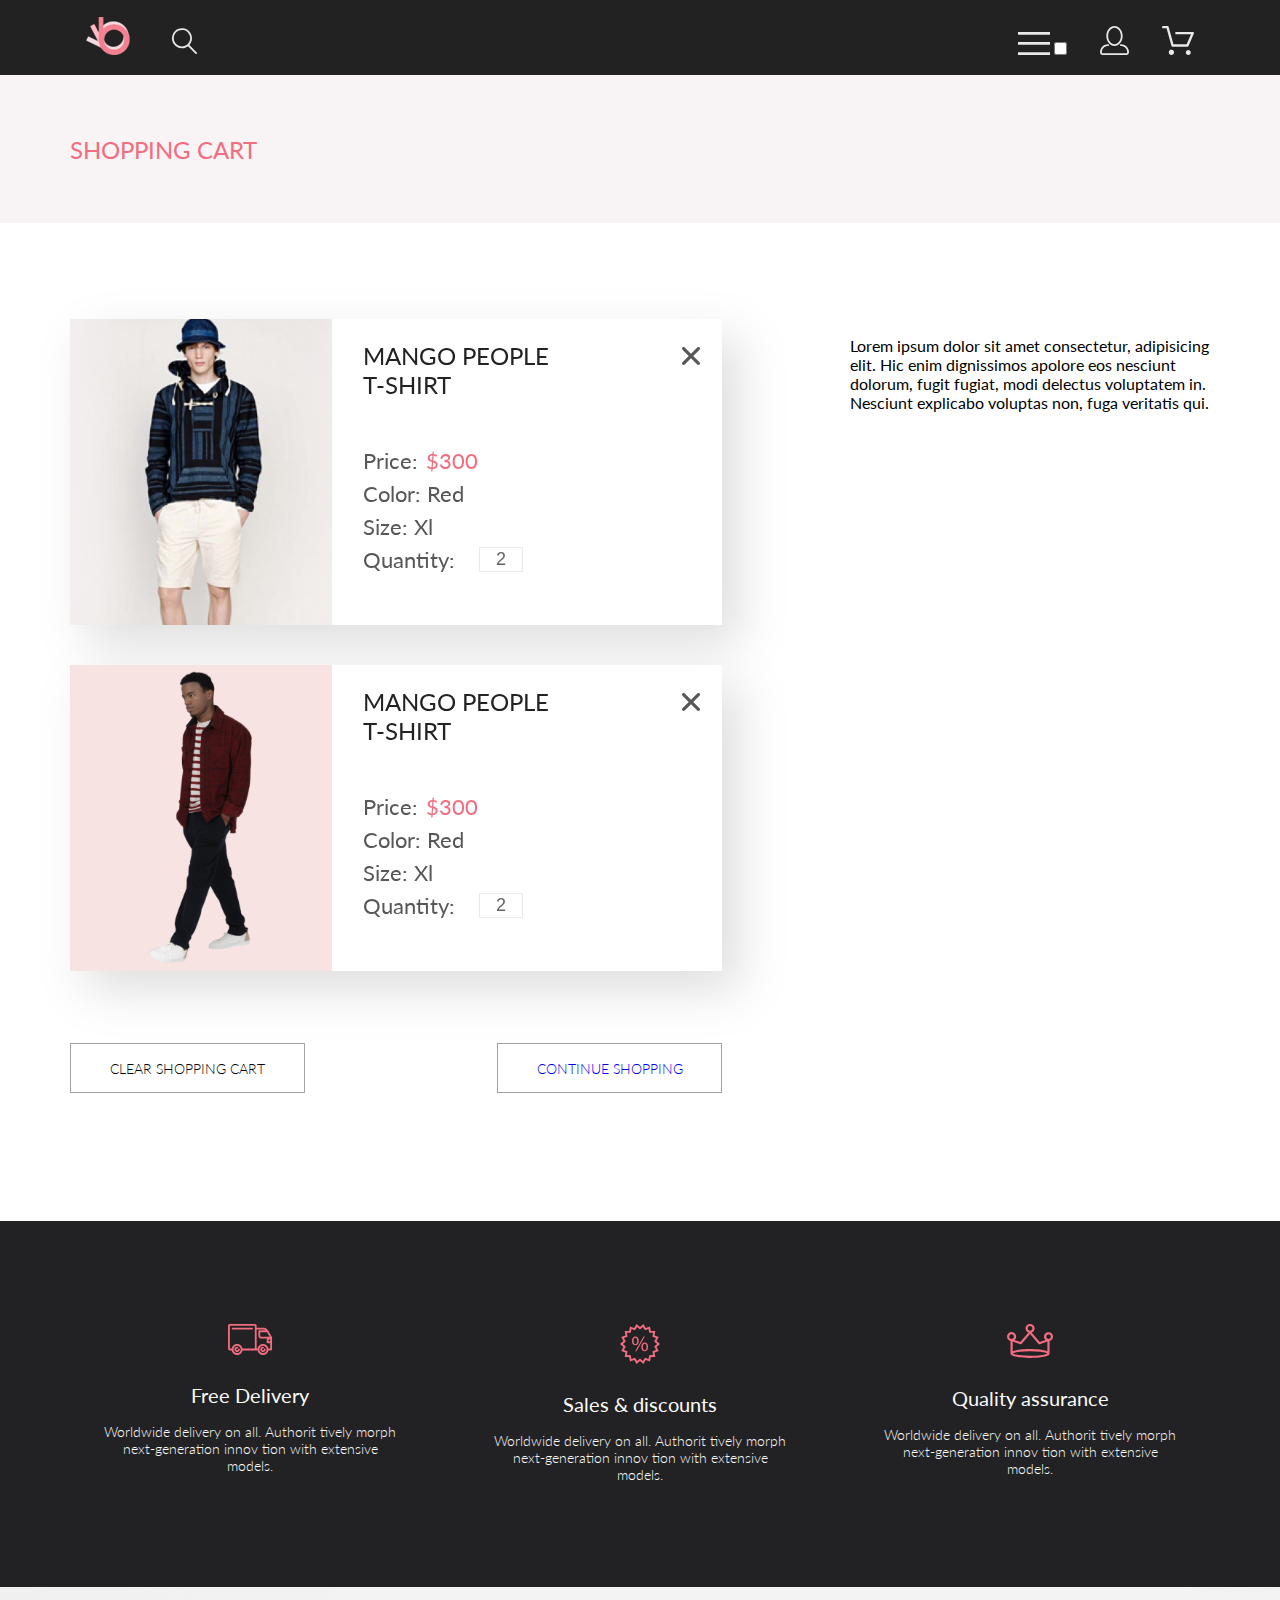
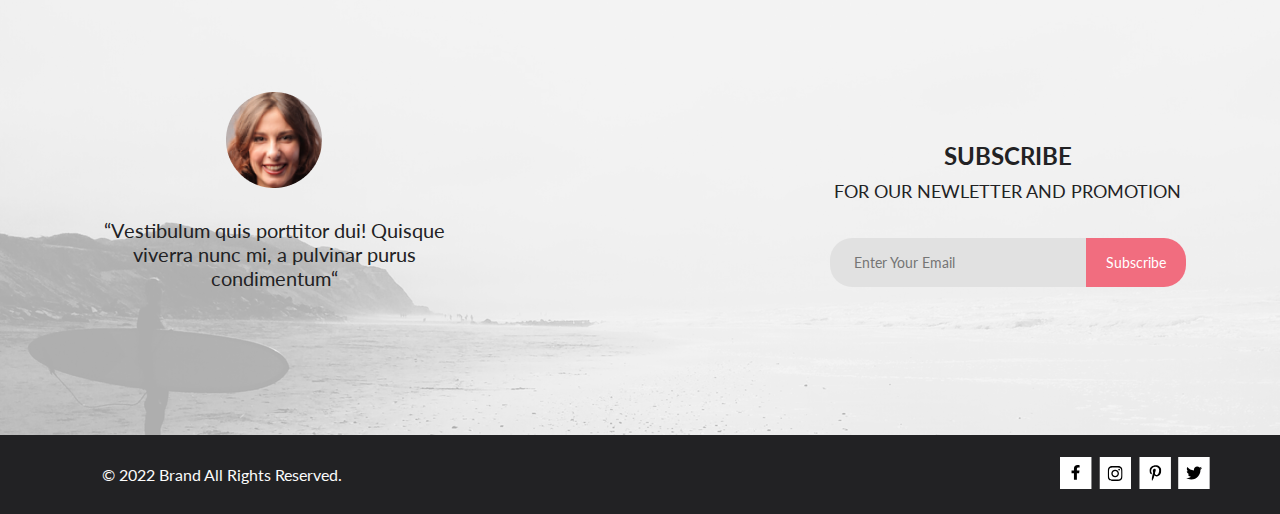
==== cart.html @ b15cd78d "черновик ДЗ №3" ====
<!DOCTYPE html>
<html lang="en">
<head>
    <link rel="preconnect" href="https://fonts.googleapis.com">
    <link rel="preconnect" href="https://fonts.gstatic.com" crossorigin>
    <link href="https://fonts.googleapis.com/css2?family=Lato:wght@300;400;700;900&family=Open+Sans:wght@600;700;800&family=Raleway:wght@300;400;700&display=swap" rel="stylesheet">
    <link rel="preconnect" href="https://fonts.googleapis.com">
    <link rel="preconnect" href="https://fonts.gstatic.com" crossorigin>
    <link href="https://fonts.googleapis.com/css2?family=Roboto&display=swap" rel="stylesheet">
    <meta charset="UTF-8">
    <meta name="viewport" content="width=device-width, initial-scale=1.0">
    <title>hw_3_cart</title>
    <link rel="stylesheet" href="style.css">
</head>
<body>
    <!-- делаем общий блок для всех блоков, что б прикрепить выпадающее меню сайта - бургер-меню -->
    <div class="box-content">
        <header class="heading center">
            <nav class="heading_left">
                <a href="index.html"><img src="img/logo_main.svg" width="44" alt="logo"></a>
                <a href="#"><img src="img/logo_search.svg" width="26" alt="search"></a>
            </nav>
            <nav class="heading_rigth">
                <div class="burger-menu-icon">
                    <label for="burger">
                        <a href="#" class="activ-mobile-menu">
                            <img src="img/logo_nav.svg" width="32" alt="burger-menu">
                        </a>
                    </label>
                    <input class="burger" type="checkbox">
                    
                </div>
                







                <!-- переделали на лекции №2. Можно использовать тег details - как в выпадающих меню размеров, но здесь для примера второй вариант -->
                <!-- <div class="heading_mobile-menu">
                    <a class="activ-mobile-menu" href="#"><img src="img/logo_nav.svg" width="32" alt="menu">
                        <div class="mobile-menu">
                            <h3 class="mobile-menu__tytle">MENU</h3>
                            <div class="mobile-menu__box">
                                <div class="mobile-menu__subtitle">
                                    <a class="mobile-menu__subject" href="#" >MAN
                                        <ul class="mobile-menu__list">
                                            <li><a href="#" class="mobile-menu__link">Accessories</a></li>
                                            <li><a href="#" class="mobile-menu__link">Bags</a></li>
                                            <li><a href="#" class="mobile-menu__link">Denim</a></li>
                                            <li><a href="#" class="mobile-menu__link">T-Shitrs</a></li>   
                                        </ul>
                                    </a>
                                </div>
                                <div class="mobile-menu__subtitle">
                                    <a href="#" class="mobile-menu__subject">WOMEN</a>
                                    <ul class="mobile-menu__list">
                                        <li><a href="#" class="mobile-menu__link">Accessories</a></li>
                                        <li><a href="#" class="mobile-menu__link">Jackets & Coats</a></li>
                                        <li><a href="#" class="mobile-menu__link">Polos</a></li>
                                        <li><a href="#" class="mobile-menu__link">T-Shitrs</a></li>   
                                        <li><a href="#" class="mobile-menu__link">Shitrs</a></li>   
                                    </ul>
                                </div>
                                <div class="mobile-menu__subtitle">
                                    <a href="#" class="mobile-menu__subject">KIDS</a>
                                    <ul class="mobile-menu__list">
                                        <li><a href="#" class="mobile-menu__link">Accessories</a></li>
                                        <li><a href="#" class="mobile-menu__link">Jackets & Coats</a></li>
                                        <li><a href="#" class="mobile-menu__link">Polos</a></li>
                                        <li><a href="#" class="mobile-menu__link">T-Shitrs</a></li>   
                                        <li><a href="#" class="mobile-menu__link">Shitrs</a></li>   
                                        <li><a href="#" class="mobile-menu__link">Bags</a></li>   
                                    </ul>
                                </div>
                            </div>  
                        </div>
                    </a>
                </div> -->
                
                <a class="no-mobile" href="#"><img src="img/logo_account.svg" width="29" height="29"></a>
                <a class="no-mobile" href="#"><img src="img/logo_basket.svg" width="32" height="29"></a>
            </nav>
        </header>
        <section class="top-cart center">
            <div class="top-cart__title">SHOPPING CART</div>
        </section>
    
        <section class="content-cart center">
            <div class="content-cart__products">
                <div class="cart-prods">
                        <div class="cart-product">
                            <img class="cart-product__img" src="img/prod_3.png" alt="prod_photo">
                            <div class="cart-product__info">
                                <a href="#" class="cart-product__header">MANGO   PEOPLE   <br>T-SHIRT</a>
                                <div class="cart-product__items">
                                    <div class="cart-product__flex">
                                        <p class="cart-product__text">Price:</p>
                                        <span class="cart-product__text cart-product__text_price">$300</span>
                                    </div>
                                    <p class="cart-product__text">Color: Red</p>
                                    <p class="cart-product__text">Size: Xl</p>
                                    <div class="cart-product__flex-num">
                                        <p class="cart-product__text">Quantity:</p>
                                        <input class="cart-product__number" type="number" value="2" min="1">
                                    </div>
                                    </div>
                                    
                                <div class="cart-product__close"><svg width="18" height="18" viewBox="0 0 18 18" fill="none" xmlns="http://www.w3.org/2000/svg">
                                    <path d="M11.2453 9L17.5302 2.71516C17.8285 2.41741 17.9962 2.01336 17.9966 1.59191C17.997 1.17045 17.8299 0.76611 17.5322 0.467832C17.2344 0.169555 16.8304 0.00177586 16.4089 0.00140366C15.9875 0.00103146 15.5831 0.168097 15.2848 0.465848L9 6.75069L2.71516 0.465848C2.41688 0.167571 2.01233 0 1.5905 0C1.16868 0 0.764125 0.167571 0.465848 0.465848C0.167571 0.764125 0 1.16868 0 1.5905C0 2.01233 0.167571 2.41688 0.465848 2.71516L6.75069 9L0.465848 15.2848C0.167571 15.5831 0 15.9877 0 16.4095C0 16.8313 0.167571 17.2359 0.465848 17.5342C0.764125 17.8324 1.16868 18 1.5905 18C2.01233 18 2.41688 17.8324 2.71516 17.5342L9 11.2493L15.2848 17.5342C15.5831 17.8324 15.9877 18 16.4095 18C16.8313 18 17.2359 17.8324 17.5342 17.5342C17.8324 17.2359 18 16.8313 18 16.4095C18 15.9877 17.8324 15.5831 17.5342 15.2848L11.2453 9Z" fill="#575757"/>
                                    </svg>
                                    </div>
                            </div>
                        </div>
                        <div class="cart-product">
                            <img class="cart-product__img" src="img/prod_7.png" alt="prod_photo">
                            <div class="cart-product__info">
                                <a href="#" class="cart-product__header">MANGO   PEOPLE   <br>T-SHIRT</a>
                                <div class="cart-product__items">
                                    <div class="cart-product__flex">
                                        <p class="cart-product__text">Price:</p>
                                        <span class="cart-product__text cart-product__text_price">$300</span>
                                    </div>
                                    <p class="cart-product__text">Color: Red</p>
                                    <p class="cart-product__text">Size: Xl</p>
                                    <div class="cart-product__flex-num">
                                        <p class="cart-product__text">Quantity:</p>
                                        <input class="cart-product__number" type="number" value="2" min="1">
                                    </div>
                                    </div>
                                    
                                <div class="cart-product__close"><svg width="18" height="18" viewBox="0 0 18 18" fill="none" xmlns="http://www.w3.org/2000/svg">
                                    <path d="M11.2453 9L17.5302 2.71516C17.8285 2.41741 17.9962 2.01336 17.9966 1.59191C17.997 1.17045 17.8299 0.76611 17.5322 0.467832C17.2344 0.169555 16.8304 0.00177586 16.4089 0.00140366C15.9875 0.00103146 15.5831 0.168097 15.2848 0.465848L9 6.75069L2.71516 0.465848C2.41688 0.167571 2.01233 0 1.5905 0C1.16868 0 0.764125 0.167571 0.465848 0.465848C0.167571 0.764125 0 1.16868 0 1.5905C0 2.01233 0.167571 2.41688 0.465848 2.71516L6.75069 9L0.465848 15.2848C0.167571 15.5831 0 15.9877 0 16.4095C0 16.8313 0.167571 17.2359 0.465848 17.5342C0.764125 17.8324 1.16868 18 1.5905 18C2.01233 18 2.41688 17.8324 2.71516 17.5342L9 11.2493L15.2848 17.5342C15.5831 17.8324 15.9877 18 16.4095 18C16.8313 18 17.2359 17.8324 17.5342 17.5342C17.8324 17.2359 18 16.8313 18 16.4095C18 15.9877 17.8324 15.5831 17.5342 15.2848L11.2453 9Z" fill="#575757"/>
                                    </svg>
                                    </div>
                            </div>
                        </div>
                </div>
                <div class="cart-buttons">
                    <div class="cart-btn cart-btn__shopping"><!-- <button type="reset"></button> -->CLEAR SHOPPING CART</div>
                    <div class="cart-btn"><a href="catalog.html">CONTINUE SHOPPING</a></div>
                    
                </div>
            </div>
            <div class="content-cart__address">
                <p>Lorem ipsum dolor sit amet consectetur, adipisicing elit. Hic enim dignissimos apolore eos nesciunt dolorum, fugit fugiat, modi delectus voluptatem in. Nesciunt explicabo voluptas non, fuga veritatis qui.</p>
            </div>
    
        </section>
        <footer>
            <section class="advantages center">
                <article class="advantages__item">
                    <img width="45" src="img/advant1.svg" alt="image advantages" class="advantages__img">
                    <h3 class="advantages__title">Free Delivery</h3>
                    <p class="advantage__text">Worldwide delivery on all. Authorit tively morph next-generation innov tion with extensive models.</p>
                </article>
                <article class="advantages__item">
                    <img width="40" src="img/advant2.svg" alt="image advantages" class="advantages__img">
                    <h3 class="advantages__title">Sales & discounts</h3>
                    <p class="advantage__text">Worldwide delivery on all. Authorit tively morph next-generation innov tion with extensive models.</p>
                </article>
                <article class="advantages__item">
                    <img width="47" src="img/advant3.svg" alt="image advantages" class="advantages__img">
                    <h3 class="advantages__title">Quality assurance</h3>
                    <p class="advantage__text">Worldwide delivery on all. Authorit tively morph next-generation innov tion with extensive models.</p>
                </article>
            </section>
    
            <div class="subscription_background">
                <section class="subscription center">
                    <figure class="figure">
                        <img width="96" src="img/Intersect.png" alt="photo">
                        <figcaption class="fig_text">“Vestibulum quis porttitor dui! Quisque viverra nunc mi, a pulvinar purus condimentum“</figcaption>
                    </figure>
                    <div class="subscribe">
                        <div class="subscribe__title">
                            <h3 class="subscribe__title__main" >SUBSCRIBE</h3>
                            <h4 class="subscribe__title__subtitle" >FOR OUR NEWLETTER AND PROMOTION</h4>
                        </div>
                        <form class="subscribe__button">
                            <input class="subscribe__email" type="email" placeholder="Enter Your Email">
                            <button class="subscribe__submit" type="submit">Subscribe</button>
                        </form>
                    </div>
                </section>
            </div>
            
    
            <section class="social-network center">
                <div class="copyright">
                    <p class="copyright__text">© 2022  Brand  All Rights Reserved.</p>
                </div>
                <div class="social-network__icons">
                    <a href="#" class="icon">
                        <svg class="icon__img" width="32" height="32" viewBox="0 0 32 32" fill="none" xmlns="http://www.w3.org/2000/svg">
                            <path d="M31.4506 0H0V32H31.4506V0Z" fill="white" class="icon_bg"/>
                            <path d="M19.0884 16.28L19.5069 13.616H16.8902V11.8873C16.8902 11.1585 17.2557 10.4481 18.4277 10.4481H19.6172V8.17997C19.6172 8.17997 18.5377 8 17.5056 8C15.3507 8 13.9422 9.27593 13.9422 11.5857V13.616H11.5469V16.28H13.9422V22.72H16.8902V16.28H19.0884Z" fill="black" class="icon_fig"/>
                            </svg>
                    </a>
                    <a href="#" class="icon">
                        <svg class="icon__img" width="32" height="32" viewBox="0 0 32 32" fill="none" xmlns="http://www.w3.org/2000/svg">
                            <path d="M32.1883 0H0.737671V32H32.1883V0Z" fill="white" class="icon_bg"/>
                            <g clip-path="url(#clip0_190_1608)">
                            <path d="M16.1368 12.6816C14.0216 12.6816 12.3155 14.3849 12.3155 16.4967C12.3155 18.6084 14.0216 20.3117 16.1368 20.3117C18.2519 20.3117 19.958 18.6084 19.958 16.4967C19.958 14.3849 18.2519 12.6816 16.1368 12.6816ZM16.1368 18.9769C14.7699 18.9769 13.6525 17.8646 13.6525 16.4967C13.6525 15.1287 14.7666 14.0164 16.1368 14.0164C17.507 14.0164 18.6211 15.1287 18.6211 16.4967C18.6211 17.8646 17.5036 18.9769 16.1368 18.9769ZM21.0056 12.5256C21.0056 13.0203 20.6065 13.4154 20.1143 13.4154C19.6188 13.4154 19.223 13.017 19.223 12.5256C19.223 12.0342 19.6221 11.6357 20.1143 11.6357C20.6065 11.6357 21.0056 12.0342 21.0056 12.5256ZM23.5364 13.4287C23.4799 12.2367 23.2072 11.1808 22.3325 10.3109C21.4612 9.441 20.4036 9.16873 19.2097 9.10897C17.9792 9.03924 14.291 9.03924 13.0605 9.10897C11.8699 9.16541 10.8123 9.43768 9.93768 10.3076C9.06302 11.1775 8.79364 12.2334 8.73378 13.4254C8.66394 14.6539 8.66394 18.3361 8.73378 19.5646C8.79031 20.7566 9.06302 21.8125 9.93768 22.6824C10.8123 23.5523 11.8666 23.8246 13.0605 23.8844C14.291 23.9541 17.9792 23.9541 19.2097 23.8844C20.4036 23.8279 21.4612 23.5556 22.3325 22.6824C23.2039 21.8125 23.4766 20.7566 23.5364 19.5646C23.6063 18.3361 23.6063 14.6572 23.5364 13.4287ZM21.9468 20.8828C21.6874 21.5336 21.1852 22.0349 20.53 22.2972C19.5489 22.6857 17.2209 22.5961 16.1368 22.5961C15.0526 22.5961 12.7213 22.6824 11.7435 22.2972C11.0917 22.0383 10.5895 21.5369 10.3268 20.8828C9.93768 19.9033 10.0275 17.5791 10.0275 16.4967C10.0275 15.4142 9.941 13.0867 10.3268 12.1105C10.5862 11.4597 11.0884 10.9584 11.7435 10.6961C12.7246 10.3076 15.0526 10.3972 16.1368 10.3972C17.2209 10.3972 19.5523 10.3109 20.53 10.6961C21.1818 10.9551 21.684 11.4564 21.9468 12.1105C22.3359 13.09 22.2461 15.4142 22.2461 16.4967C22.2461 17.5791 22.3359 19.9066 21.9468 20.8828Z" fill="black" class="icon_fig"/>
                            </g>
                            <defs>
                            <clipPath id="clip0_190_1608">
                            <rect width="14.8991" height="17" fill="white" transform="translate(8.68396 8)"/>
                            </clipPath>
                            </defs>
                            </svg>
                    </a>
                    <a href="#" class="icon">
                        <svg class="icon__img" width="32" height="32" viewBox="0 0 32 32" fill="none" xmlns="http://www.w3.org/2000/svg">
                            <path d="M31.9259 0H0.475342V32H31.9259V0Z" fill="white" class="icon_bg"/>
                            <g clip-path="url(#clip0_190_1616)">
                            <path d="M16.7402 8.20312C13.5555 8.20312 10.4081 10.3406 10.4081 13.8C10.4081 16 11.6373 17.25 12.3822 17.25C12.6895 17.25 12.8664 16.3875 12.8664 16.1438C12.8664 15.8531 12.1308 15.2344 12.1308 14.025C12.1308 11.5125 14.0304 9.73125 16.4888 9.73125C18.6026 9.73125 20.167 10.9406 20.167 13.1625C20.167 14.8219 19.5058 17.9344 17.3641 17.9344C16.5912 17.9344 15.9301 17.3719 15.9301 16.5656C15.9301 15.3844 16.7495 14.2406 16.7495 13.0219C16.7495 10.9531 13.8349 11.3281 13.8349 13.8281C13.8349 14.3531 13.9001 14.9344 14.1329 15.4125C13.7045 17.2688 12.8292 20.0344 12.8292 21.9469C12.8292 22.5375 12.913 23.1188 12.9689 23.7094C13.0744 23.8281 13.0216 23.8156 13.183 23.7563C14.7474 21.6 14.6916 21.1781 15.3993 18.3562C15.7811 19.0875 16.7681 19.4812 17.5503 19.4812C20.8468 19.4812 22.3274 16.2469 22.3274 13.3313C22.3274 10.2281 19.6641 8.20312 16.7402 8.20312Z" fill="black" class="icon_fig"/>
                            </g>
                            <defs>
                            <clipPath id="clip0_190_1616">
                            <rect width="11.9193" height="16" fill="white" transform="translate(10.4081 8)"/>
                            </clipPath>
                            </defs>
                            </svg>
                    </a>
                    <a href="#" class="icon">
                        <svg class="icon__img" width="32" height="32" viewBox="0 0 32 32" fill="none" xmlns="http://www.w3.org/2000/svg">
                            <path d="M31.6636 0H0.213013V32H31.6636V0Z" fill="white" class="icon_bg"/>
                            <g clip-path="url(#clip0_190_1612)">
                            <path d="M22.4181 12.7411C22.4281 12.8832 22.4281 13.0253 22.4281 13.1675C22.4281 17.5025 19.1509 22.4974 13.161 22.4974C11.3156 22.4974 9.60132 21.9593 8.1593 21.0253C8.42149 21.0558 8.67357 21.0659 8.94585 21.0659C10.4685 21.0659 11.8702 20.5482 12.9895 19.6649C11.5576 19.6345 10.3576 18.6903 9.94415 17.3908C10.1458 17.4213 10.3475 17.4416 10.5593 17.4416C10.8517 17.4416 11.1442 17.4009 11.4164 17.3299C9.92401 17.0253 8.80465 15.7055 8.80465 14.1116V14.071C9.23825 14.3147 9.74249 14.467 10.2769 14.4873C9.39959 13.8984 8.82483 12.8933 8.82483 11.7563C8.82483 11.1472 8.98614 10.5888 9.26851 10.1015C10.8719 12.0913 13.282 13.3908 15.9844 13.5329C15.934 13.2893 15.9038 13.0355 15.9038 12.7817C15.9038 10.9746 17.3559 9.5025 19.1609 9.5025C20.0987 9.5025 20.9457 9.89844 21.5407 10.538C22.2768 10.3959 22.9827 10.1218 23.6079 9.74616C23.3659 10.5076 22.8516 11.1472 22.176 11.5533C22.8315 11.4822 23.4668 11.2994 24.0516 11.0457C23.608 11.6954 23.0533 12.274 22.4181 12.7411Z" fill="black" class="icon_fig"/>
                            </g>
                            <defs>
                            <clipPath id="clip0_190_1612">
                            <rect width="15.8924" height="16" fill="white" transform="translate(8.1593 8)"/>
                            </clipPath>
                            </defs>
                            </svg>
                    </a>
                </div>
            </section>
        </footer>
    </div>


</body>
</html>
---- style.css ----
@charset "UTF-8";
/* 1      .title*/
@keyframes focus-in-expand {
  0% {
    letter-spacing: -0.5em;
    filter: blur(12px);
    opacity: 0;
  }
  100% {
    filter: blur(0px);
    opacity: 1;
  }
}
/* 2      .advantages__title */
@keyframes wobble-hor-top {
  0%, 100% {
    transform: translateX(0%);
    transform-origin: 50% 50%;
  }
  15% {
    transform: translateX(-30px) rotate(6deg);
  }
  30% {
    transform: translateX(15px) rotate(-6deg);
  }
  45% {
    transform: translateX(-15px) rotate(3.6deg);
  }
  60% {
    transform: translateX(9px) rotate(-2.4deg);
  }
  75% {
    transform: translateX(-6px) rotate(1.2deg);
  }
}
* {
  padding: 0;
  margin: 0;
}

body {
  font-family: "Lato";
  background-size: 100vw;
}

a {
  text-decoration: none;
}

li {
  list-style-type: none;
}

.center {
  padding-left: calc(50% - 570px);
  padding-right: calc(50% - 570px);
}

.heading {
  min-height: 75px;
  background: #222222;
  display: flex;
  flex-direction: row;
  flex-wrap: wrap;
  align-content: center;
  justify-content: space-between;
  position: relative;
  box-sizing: border-box;
}

.heading_left {
  display: flex;
  flex-direction: row;
  align-items: flex-end;
  justify-content: flex-start;
  gap: 41px;
  padding-left: 16px;
  box-sizing: border-box;
}

.heading_rigth {
  display: flex;
  flex-direction: row;
  align-items: flex-end;
  justify-content: flex-end;
  gap: 33px;
  padding-right: 16px;
  box-sizing: border-box;
}

.box-content {
  overflow: hidden;
}

#burger {
  position: absolute;
  left: -999999px;
  visibility: hidden;
}
#burger:checked ~ .nav-burger {
  right: -300px;
}

.nav-burger {
  position: absolute;
  top: 75px;
  right: 0;
  z-index: 10;
  background-color: #FFFFFF;
  width: 232px;
  padding: 32px;
  box-shadow: 6px 4px 35px rgba(0, 0, 0, 0.21);
  box-sizing: border-box;
  transition: right 0.4s;
}
.nav-burger__tytle {
  font-weight: 700;
  font-size: 14px;
  line-height: 17px;
  color: #000000;
  margin-bottom: 15px;
}
.nav-burger__box {
  display: flex;
  flex-direction: column;
  flex-wrap: wrap;
  align-items: flex-start;
}
.nav-burger__link {
  padding-left: 20px;
  font-weight: 400;
  font-size: 14px;
  line-height: 25px; /*17*/
  color: #6f6e6e;
  transition: color 0.4s;
}
.nav-burger__link:hover {
  color: #F16D7F;
}
.nav-burger__subject {
  font-weight: 400;
  font-size: 14px;
  line-height: 17px;
  color: #F16D7F;
  transition: all 0.4s;
}
.nav-burger__subject:hover {
  font-weight: 700;
}

.top {
  background: #F1E4E6;
  display: flex;
  flex-direction: row;
  flex-wrap: wrap;
  justify-content: flex-start;
  align-items: center;
}

.top_img {
  width: 52%; /* 50% съедает рукав*/
  display: flex;
  justify-content: flex-end;
  flex-wrap: wrap;
  align-items: center;
}

.img {
  max-width: 100%;
}

.top_info {
  display: flex;
  flex-direction: row;
  align-items: center;
  justify-content: flex-start;
  gap: 16px;
  padding-top: 289px;
  padding-bottom: 381px;
  padding-left: 20px; /*63px;*/
}

.rectangle {
  width: 12px;
  height: 92px;
  background: #F16D7F;
}

.title {
  font-style: normal;
  font-weight: 900;
  font-size: 44px;
  line-height: 57.6px;
  color: #222222;
  animation: focus-in-expand 1s cubic-bezier(0.25, 0.46, 0.45, 0.94) both;
}

.subtitle {
  font-style: normal;
  font-weight: 700;
  font-size: 32px;
  line-height: 38.4px;
  color: #222222;
}

.colortext {
  color: #F16D7F;
}

.content {
  background: #E5E5E5;
  display: grid;
  grid-template-columns: repeat(3, 360px);
  grid-template-rows: 250px 180px;
  gap: 30px;
  justify-content: center;
  justify-items: stretch;
  padding-top: 65px;
  padding-bottom: 96px;
}

.elem {
  padding-top: 105px;
  padding-bottom: 105px;
  box-sizing: border-box;
  text-align: center;
}

.elem1 {
  background: linear-gradient(rgba(33, 22, 22, 0.7), rgba(0, 0, 0, 0.5)), url(img/content_women.png);
  background-repeat: no-repeat;
  background-position: center;
  background-size: cover;
}

.elem2 {
  background: linear-gradient(rgba(33, 22, 22, 0.7), rgba(0, 0, 0, 0.5)), url(img/content_men.png);
  background-repeat: no-repeat;
  background-position: center;
  background-size: cover;
}

.elem3 {
  background: linear-gradient(rgba(33, 22, 22, 0.7), rgba(0, 0, 0, 0.5)), url(img/content_kids.png);
  background-repeat: no-repeat;
  background-position: center;
  background-size: cover;
}

.elem_big {
  grid-column: 1/4;
  padding-top: 65px;
  padding-bottom: 65px;
  background: linear-gradient(rgba(33, 22, 22, 0.7), rgba(0, 0, 0, 0.5)), url(img/content_accesories.png);
  background-repeat: no-repeat;
  background-position: center;
  background-size: cover;
}

.text_elem {
  font-style: normal;
  font-weight: 400;
  font-size: 16px;
  line-height: 19px;
  text-align: center;
  color: #FFFFFF;
}

.subject {
  font-style: normal;
  font-weight: 700;
  font-size: 24px;
  line-height: 29px;
  text-align: center;
  color: #F16D7F;
}

.products_info {
  grid-column: 1/4;
  box-sizing: border-box;
  gap: 6px;
}

.products_title {
  background: #E5E5E5;
  font-style: normal;
  font-weight: 400;
  font-size: 30px;
  line-height: 36px;
  color: #222222;
  text-align: center;
  padding-bottom: 6px;
}

.products_text {
  background: #E5E5E5;
  font-style: normal;
  font-weight: 400;
  font-size: 14px;
  line-height: 17px;
  color: #9F9F9F;
  text-align: center;
  padding-bottom: 48px;
}

.products {
  background: #E5E5E5;
  display: grid;
  align-content: center;
  justify-content: center;
  grid-template-columns: repeat(3, 360px);
  gap: 30px;
}

.product {
  background: #F8F8F8;
  position: relative; /*product_add*/
  transition: all 2s;
}

.product_img {
  width: 100%;
  display: flex;
  justify-content: center;
  flex-wrap: wrap;
  align-items: center;
  background-color: rgba(58, 56, 56, 0.86);
  opacity: 1;
}

.prod_photo {
  transition: all 0.3s;
}

.product_img:hover .prod_photo {
  opacity: 0.5;
}

.product_add {
  position: absolute; /*product*/
  top: 188px;
  right: 111px;
  transition: all 0.3s; /**/
  width: 138px;
  height: 43px;
  border: 1px solid #FFFFFF;
  box-sizing: border-box;
  font-style: normal;
  font-weight: 400;
  font-size: 14px;
  line-height: 17px;
  color: #FFFFFF;
  display: flex;
  flex-direction: row;
  flex-wrap: nowrap;
  justify-content: space-evenly;
  gap: 11px;
  align-items: center;
  display: none;
}

.product:hover .product_add {
  display: block;
  display: flex;
  flex-direction: row;
  flex-wrap: nowrap;
  justify-content: space-evenly;
  gap: 11px;
  align-items: center;
}

.product_add:hover {
  box-shadow: 0 0 5px #FFFFFF;
}

.product_add:hover .cart {
  fill: #F16D7F;
}

.prod_bekgr {
  background-color: #F7E4E2;
}

.name {
  font-style: normal;
  font-weight: 400;
  font-size: 13px;
  line-height: 16px;
  color: #000000;
  display: inline-block;
  padding-top: 24px;
  padding-bottom: 13px;
  padding-left: 16px;
  padding-right: 28px;
}

.description {
  font-style: normal;
  font-weight: 300;
  font-size: 14px;
  line-height: 17px;
  color: #5D5D5D;
  padding-left: 16px;
  padding-right: 28px;
}

.price {
  font-style: normal;
  font-weight: 400;
  font-size: 16px;
  line-height: 19px;
  color: #F16D7F;
  padding-top: 18px;
  padding-bottom: 20px;
  padding-left: 16px;
  padding-right: 28px;
}

.products_all {
  display: block;
  background: #E5E5E5;
  padding-top: 48.5px;
  padding-bottom: 60.5px;
  grid-column: 1/4;
  align-items: center;
  text-align: center;
}

.product_link {
  width: 211px;
  height: 47px;
  font-style: normal;
  font-weight: 400;
  font-size: 16px;
  line-height: 19px;
  color: #F26376;
  border: 1px solid #FF6A6A;
  padding-top: 14.5px;
  padding-bottom: 13.5px;
  padding-left: 38.5px;
  padding-right: 38.5px;
  text-align: center;
  transition: all 0.3s;
}

.product_link:hover {
  color: #FFFFFF;
  border: 1px solid #FF6A6A;
  background: #F16D7F;
  border: 1px solid #FF6A6A;
}

.advantages {
  background-color: #222224;
  display: flex;
  flex-direction: row;
  flex-wrap: nowrap;
  gap: 30px;
  justify-content: center;
  padding-top: 103px;
  padding-bottom: 104px;
  min-height: 341p;
}

.advantages__item {
  width: 360px;
  display: flex;
  flex-direction: column;
  flex-wrap: wrap;
  align-items: center;
  padding-right: 30px;
  padding-left: 30px;
  box-sizing: border-box;
}

.advantages__title {
  padding-top: 28px;
  padding-bottom: 16px;
  font-style: normal;
  font-weight: 400;
  font-size: 19.96px;
  line-height: 24px;
  color: #FBFBFB;
  animation: wobble-hor-top 7s 3s infinite both;
}

.advantages__title:hover {
  color: #F26376;
}

.advantages__title:active {
  color: #6775ae;
}

.advantage__text {
  font-style: normal;
  font-weight: 300;
  font-size: 13.972px;
  line-height: 17px;
  text-align: center;
  color: #FBFBFB;
}

.subscription_background {
  background-image: url(img/backgr_subscr.png);
  background-repeat: no-repeat;
  background-position: center;
  background-size: cover;
}

.subscription {
  min-height: 448px;
  background: rgba(244, 244, 244, 0.7);
  display: flex;
  flex-direction: row;
  flex-wrap: wrap;
  align-content: center;
  justify-content: space-around;
  align-items: center;
  gap: 327px;
}

.figure {
  display: flex;
  flex-direction: column;
  align-items: center;
  gap: 30px;
  max-width: 359.45px;
  padding-top: 86px;
  padding-bottom: 126px;
}

.fig_text {
  font-style: normal;
  font-weight: 400;
  font-size: 20px;
  line-height: 24px;
  text-align: center;
  color: #222224;
}

.subscribe__title__main {
  font-style: normal;
  font-weight: 700;
  font-size: 24px;
  line-height: 40px;
  text-align: center;
  color: #222224;
  text-align: center;
}

.subscribe__title__subtitle {
  font-style: normal;
  font-weight: 400;
  font-size: 18px;
  line-height: 30px;
  text-align: center;
  color: #222224;
  text-align: center;
  margin-bottom: 32px;
}

.subscribe__button {
  display: flex;
  flex-direction: row;
  flex-wrap: nowrap;
  align-items: center;
  width: 356px;
  height: 49px;
  box-sizing: border-box;
}

.subscribe__email {
  background: #E1E1E1;
  width: 72%;
  height: 49px;
  border-bottom-left-radius: 22px;
  border-top-left-radius: 22px;
  font-family: "Lato";
  font-style: normal;
  font-weight: 400;
  font-size: 14px;
  line-height: 17px;
  color: #222224;
  padding-left: 22px;
  padding-right: 22px;
  border-color: transparent;
  box-sizing: border-box;
}

.subscribe__submit {
  background: #F16D7F;
  width: 28%;
  height: 49px;
  border-bottom-right-radius: 22px;
  border-top-right-radius: 22px;
  font-family: "Lato";
  font-style: normal;
  font-weight: 400;
  font-size: 14px;
  line-height: 17px;
  color: #FFFFFF;
  border-color: transparent;
}

.social-network {
  display: flex;
  flex-direction: row;
  flex-wrap: nowrap;
  justify-content: space-between;
  align-items: center;
  min-height: 79px;
  background: #222224;
}

.copyright__text {
  font-style: normal;
  font-weight: 400;
  font-size: 16px;
  line-height: 19px;
  color: #FBFBFB;
  padding-left: 32px;
}

.social-network__icons {
  display: flex;
  flex-direction: row;
  flex-wrap: nowrap;
  align-items: center;
  justify-content: center;
  gap: 7.29px;
}

.icon_bg,
.icon_fig {
  transition: all 0.3s;
}

.icon:hover .icon_bg {
  fill: #F16D7F;
}

.icon:hover .icon_fig {
  fill: #FFFFFF;
}

.top-head {
  background: #f8f3f4;
  padding-top: 60px;
  padding-bottom: 60px;
  display: flex;
  align-items: center;
  justify-content: space-between;
}
.top-head__heading {
  font-style: normal;
  font-weight: 400;
  font-size: 24px;
  line-height: 29px;
  color: #f16d7f;
}

.breadcrumbs__ul {
  list-style-type: none;
  display: flex;
}
.breadcrumbs__link {
  font-style: normal;
  font-weight: 300;
  font-size: 14px;
  line-height: 14px;
  color: #636363;
  transition: all 0.3s;
}
.breadcrumbs__link:not(:last-child)::after {
  content: "/";
  padding-left: 8px;
  padding-right: 8px;
  font-style: normal;
  font-weight: 300;
  font-size: 14px;
  line-height: 17px;
  color: #636363;
}
.breadcrumbs__link:last-child .breadcrumbs__link {
  font-weight: 700;
  color: #F16D7F;
}
.breadcrumbs__link:hover {
  color: #F16D7F;
}
.breadcrumbs__link:active {
  font-weight: 400;
}

.carousel {
  height: 776px;
  background: #F7F7F7;
  display: flex;
  flex-direction: row;
  justify-content: space-between;
  align-items: center;
  box-sizing: border-box;
}
.carousel__slide:hover path {
  fill: #F16D7F;
}

.descript {
  position: relative;
  display: flex;
  flex-direction: row;
  justify-content: center;
  box-sizing: border-box;
  min-height: 680px;
  background-color: #fff;
}
.descript__box {
  position: absolute;
  top: -50px;
  padding-top: 65px;
  padding-bottom: 65px;
  margin: 0 auto;
  display: flex;
  flex-direction: column;
  justify-content: space-between;
  align-items: center;
  box-sizing: border-box;
  border: 1px solid #EAEAEA;
  width: 1140px;
  min-height: 600px;
  background-color: #fff;
}
.descript__title {
  font-size: 14px;
  font-style: normal;
  font-weight: 300;
  line-height: normal;
  color: #F16D7F;
}
.descript__devider {
  width: 63px;
  height: 3px;
  background: #F16D7F;
  margin-top: 12px;
  margin-bottom: 12px;
}
.descript__subtitle {
  color: #4D4D4D;
  font-size: 18px;
  font-style: normal;
  font-weight: 300;
  line-height: normal;
  margin-bottom: 48px;
}
.descript__text {
  width: 555px;
  color: #5E5E5E;
  text-align: center;
  font-size: 14px;
  font-style: normal;
  font-weight: 300;
  line-height: normal;
  margin-bottom: 32px;
}
.descript__price {
  color: #F16D7F;
  font-size: 24px;
  font-style: normal;
  font-weight: 300;
  line-height: normal;
}
.descript__line {
  width: 641px;
  border-bottom: 2px solid #EAEAEA;
  margin-top: 65px;
  margin-bottom: 65px;
}
.descript__sort {
  display: flex;
  flex-direction: row;
  flex-wrap: nowrap;
  justify-content: center;
  align-items: center;
  gap: 23px;
  margin-bottom: 49px;
}
.descript__sort-item {
  display: flex;
  flex-direction: row;
  flex-wrap: nowrap;
  justify-content: center;
  align-items: center;
  gap: 9px;
}
.descript__sort-down-arrow:hover path {
  fill: #F16D7F;
}
.descript__product_add {
  display: flex;
  flex-direction: row;
  flex-wrap: nowrap;
  align-content: center;
  justify-content: flex-start;
  align-items: center;
  gap: 23px;
  border: 1px solid #F16D7F;
  padding-left: 24px;
  width: 212px;
  height: 48px;
  color: #F16D7F;
  font-size: 16px;
  font-style: normal;
  font-weight: 400;
  line-height: normal;
  transition: all 0.3s;
}
.descript__product_add path {
  fill: #F16D7F;
  transition: all 0.3s;
}
.descript__product_add:hover {
  color: white;
  background-color: #F16D7F;
}
.descript__product_add:hover path {
  fill: white;
}

.products-group {
  background: #FFF;
  display: grid;
  align-content: center;
  justify-content: center;
  grid-template-columns: repeat(3, 360px);
  gap: 30px;
  margin-bottom: 128px;
}
.products-group__card {
  background: #F8F8F8;
  position: relative;
  transition: all 2s;
}
.products-group__img {
  width: 100%;
  display: flex;
  justify-content: center;
  flex-wrap: wrap;
  align-items: center;
  background-color: rgba(58, 56, 56, 0.86);
  opacity: 1;
}
.products-group__name {
  font-style: normal;
  font-weight: 400;
  font-size: 13px;
  line-height: 16px;
  color: #000000;
  display: inline-block;
  padding-top: 24px;
  padding-bottom: 13px;
  padding-left: 16px;
  padding-right: 28px;
}
.products-group__text {
  font-style: normal;
  font-weight: 300;
  font-size: 14px;
  line-height: 17px;
  color: #5D5D5D;
  padding-left: 16px;
  padding-right: 28px;
}
.products-group__price {
  font-style: normal;
  font-weight: 400;
  font-size: 16px;
  line-height: 19px;
  color: #F16D7F;
  padding-top: 18px;
  padding-bottom: 20px;
  padding-left: 16px;
  padding-right: 28px;
}
.products-group__product_add {
  position: absolute;
  top: 188px;
  right: 111px;
  transition: all 0.3s;
  width: 138px;
  height: 43px;
  border: 1px solid #FFFFFF;
  box-sizing: border-box;
  font-style: normal;
  font-weight: 400;
  font-size: 14px;
  line-height: 17px;
  color: #FFFFFF;
  display: flex;
  flex-direction: row;
  flex-wrap: nowrap;
  justify-content: space-evenly;
  gap: 11px;
  align-items: center;
  display: none;
}
.products-group__img:hover .products-group__photo {
  opacity: 0.5;
}
.products-group .products-group:hover .products-group__product_add {
  display: block;
  display: flex;
  flex-direction: row;
  flex-wrap: nowrap;
  justify-content: space-evenly;
  gap: 11px;
  align-items: center;
}
.products-group__product_add:hover {
  box-shadow: 0 0 5px #FFFFFF;
}
.products-group__product_add:hover .cart {
  fill: #F16D7F;
}

summary {
  display: block;
}

summary::-webkit-details-marker {
  display: none;
}

.filter-sort {
  height: 132px;
  display: flex;
  gap: 30px;
  padding-top: 39px;
  padding-bottom: 65px;
  background-color: #FFFFFF;
  box-sizing: border-box;
}

.filter-box {
  height: 46px;
  width: 360px;
  box-sizing: border-box;
  position: relative;
}

.filter {
  box-sizing: border-box;
  width: 100%;
  padding: 13px 16px 16px;
  position: absolute;
  z-index: 1;
  transition: all 0.3s;
}
.filter[open] .filter__heading {
  color: #F16D7F;
}
.filter[open] path {
  fill: #F16D7F;
}
.filter[open] {
  background-color: #FFFFFF;
  box-shadow: 6px 4px 35px 0px rgba(0, 0, 0, 0.2117647059);
}
.filter[open].filter__summury {
  color: #F16D7F;
}
.filter:hover .filter__heading path {
  fill: #F16D7F;
}
.filter__summary {
  display: flex;
  align-items: center;
  gap: 11px;
}
.filter__summary:hover path {
  fill: #F16D7F;
}
.filter__heading {
  color: #000;
  font-size: 14px;
  font-style: normal;
  font-weight: 600;
  line-height: normal;
}
.filter__heading:hover {
  color: #F16D7F;
}
.filter__item {
  margin-top: 16px;
}
.filter__item[open] .filter__head {
  color: #F16D7F;
}
.filter__head {
  color: #6F6E6E;
  font-size: 14px;
  font-style: normal;
  font-weight: 400;
  line-height: normal;
  padding: 11px;
  border-left: 5px solid #F16D7F;
  border-bottom: 1px solid #EBEBEB;
}
.filter__head:hover {
  color: #F16D7F;
}
.filter__link-box {
  display: flex;
  flex-direction: column;
  padding: 24px 16px 20px;
  gap: 11px;
}
.filter__link {
  color: #6F6E6E;
  font-size: 14px;
  font-style: normal;
  font-weight: 400;
  line-height: normal;
}
.filter__link:hover {
  color: #F16D7F;
}

.sort {
  height: 46px;
  width: 360px;
  box-sizing: border-box;
  display: flex;
  justify-content: flex-start;
  align-items: center;
  gap: 28px;
  transition: all 0.3s;
}
.sort__details {
  position: relative;
}
.sort__details[open] .sort__heading {
  color: #F16D7F;
}
.sort__details[open] path {
  fill: #F16D7F;
}
.sort__summary {
  display: flex;
  gap: 10px;
  align-items: center;
}
.sort__heading {
  color: #6F6E6E;
  font-size: 14px;
  font-style: normal;
  font-weight: 400;
  line-height: normal;
}
.sort__heading:hover {
  color: #F16D7F;
}
.sort__svg:hover path {
  fill: #F16D7F;
}
.sort__box {
  position: absolute;
  width: 79px;
  height: 103px;
  background: #FFF;
  box-shadow: 6px 4px 35px 0px rgba(0, 0, 0, 0.21);
  padding: 7px 30px 12px 9px;
  display: flex;
  flex-direction: column;
  justify-content: space-between;
  gap: 6px;
  z-index: 1;
  top: 22px;
  left: -9px;
}
.sort__check {
  width: 40px;
  height: 16px;
  display: flex;
  gap: 9px;
  align-items: center;
  color: #6F6E6E;
  font-size: 14px;
  font-family: Roboto;
  font-style: normal;
  font-weight: 400;
  line-height: normal;
}

.sort__svg:hover path {
  fill: #F16D7F;
}

.catalog__products__box {
  background-color: #FFFFFF;
  display: grid;
  align-content: center;
  justify-content: center;
  grid-template-columns: repeat(3, 360px);
  gap: 30px;
}
.catalog__products__pages {
  background-color: #fff;
  height: 188px;
  padding-top: 49px;
  padding-bottom: 96px;
  box-sizing: border-box;
  display: flex;
  justify-content: center;
}
.catalog__products__pages__link {
  color: #6F6E6E;
  font-size: 16px;
  font-family: Lato;
  font-style: normal;
  font-weight: 300;
  line-height: normal;
}
.catalog__products__pages__link:hover {
  color: #F16D7F;
}
.catalog__products__box-link {
  width: 283px;
  height: 43px;
  padding: 11px 15px 12px;
  border: 1px solid #EBEBEB;
  box-sizing: border-box;
  display: flex;
  flex-direction: row;
  justify-content: space-between;
  align-items: center;
}

.flipping-page:hover path {
  fill: #F16D7F;
}

.top-cart {
  height: 148px;
  background-color: #F8F3F4;
  display: flex;
  justify-content: start;
  align-items: center;
}
.top-cart__title {
  color: #F16D7F;
  font-size: 24px;
  font-style: normal;
  font-weight: 400;
  line-height: normal;
}

.content-cart {
  background-color: #fff;
  display: flex;
  gap: 128px;
}
.content-cart__products {
  padding-top: 96px;
  width: 652px;
  box-sizing: border-box;
  display: flex;
  flex-direction: column;
  flex-wrap: nowrap;
  gap: 72px;
}
.content-cart__address {
  padding-top: 113px;
  width: 360px;
  box-sizing: border-box;
}

.cart-prods {
  display: flex;
  flex-direction: column;
  gap: 40px;
}

.cart-product {
  width: 652px;
  height: 306px;
  filter: drop-shadow(17px 19px 24px rgba(0, 0, 0, 0.13));
  box-sizing: border-box;
  display: flex;
  flex-wrap: nowrap;
}
.cart-product__img {
  width: 262px;
}
.cart-product__info {
  width: 390px;
  background-color: #fff;
  padding-top: 22px;
  padding-left: 31px;
  padding-right: 97px;
  display: flex;
  flex-direction: column;
  gap: 6px;
  position: relative;
}
.cart-product__header {
  min-height: 58px;
  margin-bottom: 42px;
  color: #222;
  font-size: 24px;
  font-style: normal;
  font-weight: 400;
  line-height: normal;
  transition: color 0.4s;
}
.cart-product__header:hover {
  color: #F16D7F;
}
.cart-product__items {
  width: 166px;
  height: 122px;
  display: flex;
  flex-direction: column;
  gap: 6px;
}
.cart-product__flex {
  display: flex;
  flex-direction: row;
  gap: 8px;
}
.cart-product__flex-num {
  display: flex;
  flex-direction: row;
  flex-wrap: nowrap;
  align-items: center;
  gap: 24px;
}
.cart-product__text {
  color: #575757;
  font-size: 22px;
  font-style: normal;
  font-weight: 400;
  line-height: normal;
}
.cart-product__text_price {
  color: #F16D7F;
}
.cart-product__number {
  width: 44px;
  height: 25px;
  border: 1px solid #EAEAEA;
  justify-content: center;
  padding-left: 16px;
  box-sizing: border-box;
  color: #656565;
  font-size: 18px;
  font-style: normal;
  font-weight: 400;
  line-height: normal;
}
.cart-product__close {
  position: absolute;
  top: 28px;
  right: 22px;
  transition: all 2s;
}
.cart-product__close:hover path {
  fill: #F16D7F;
  transition: all 0.4s;
}

.cart-buttons {
  display: flex;
  flex-wrap: nowrap;
  flex-direction: row;
  justify-content: space-between;
  padding-bottom: 128px;
}

.cart-btn {
  width: 225px;
  height: 50px;
  border: 1px solid #A4A4A4;
  color: #000;
  font-size: 14px;
  font-style: normal;
  font-weight: 300;
  line-height: normal;
  display: flex;
  flex-wrap: nowrap;
  justify-content: center;
  align-items: center;
  box-sizing: border-box;
  transition: all 0.4s;
}
.cart-btn:hover {
  color: #FFF;
  background-color: #F16D7F;
}
.cart-btn:hover a {
  color: #FFF;
}
.cart-btn__shopping {
  width: 235px;
}

.address {
  width: 360px;
}

@media (max-width: 1024px) {
  .center {
    padding-left: calc(50% - 376px);
    padding-right: calc(50% - 376px);
  }
  .top {
    flex-wrap: nowrap;
    justify-content: center;
  }
  .top_img {
    height: 360px;
    flex-wrap: nowrap;
    justify-content: center;
    align-items: normal;
  }
  .top_info {
    padding-top: 120px; /*138px;*/
    padding-bottom: 120px; /*151px;*/
    padding-left: 20px;
  }
  .title {
    font-size: 44px;
    line-height: 53px;
  }
  .subtitle {
    font-size: 24px;
    line-height: 28px;
  }
  .content {
    grid-template-columns: repeat(3, 1fr);
    grid-template-rows: 167px 116px;
    padding-bottom: 110px;
  }
  .elem {
    padding-top: 58px;
    padding-bottom: 60px;
  }
  .elem_big {
    padding-top: 33px;
    padding-bottom: 33px;
  }
  .products {
    grid-template-columns: repeat(2, 360px);
    gap: 16px;
  }
  .products_info {
    grid-column: 1/3;
  }
  .products_title {
    padding-bottom: 3px;
  }
  .products_text {
    padding-bottom: 72px;
  }
  .products_all {
    grid-column: 1/3;
    padding-top: 33px;
    padding-bottom: 71px;
  }
  /*дз 9*/
  .advantages {
    flex-direction: column;
    gap: 48.4px;
    padding-top: 48px;
    padding-bottom: 64px;
    align-items: center;
  }
  .subscription_background {
    background-position: -350px;
  }
  .subscription {
    gap: 48px;
  }
  .figure {
    padding-top: 60px;
    padding-bottom: 32px;
  }
  .subscribe__title__subtitle {
    margin-bottom: 27px;
  }
  .subscribe__button {
    margin-bottom: 140px;
  }
  .social-network__icons {
    padding-right: 32px;
  }
}
@media (max-width: 767px) {
  .center {
    padding-left: calc(50% - 154px);
    padding-right: calc(50% - 154px);
  }
  .no-mobile {
    display: none;
  }
  .top_img {
    display: none;
  }
  .top_info {
    gap: 15px;
    padding-top: 148px;
    padding-bottom: 149px;
  }
  .rectangle {
    height: 61px;
  }
  .title {
    font-size: 38px; /*38*/
    line-height: 46px; /*46*/
  }
  .subtitle {
    font-size: 20px; /*20*/
    line-height: 24px; /*24*/
  }
  .content {
    grid-template-columns: repeat(1, 343px);
    grid-template-rows: 248px 248px 248px 111px;
    gap: 32px;
  }
  .elem {
    padding-top: 98px;
    padding-bottom: 99px;
    box-sizing: border-box;
    text-align: center;
  }
  .elem_big {
    grid-column: 1/1;
    padding-top: 30px;
    padding-bottom: 31px;
  }
  .products {
    grid-template-columns: repeat(1, 1fr);
    gap: 16px;
  }
  .products_info {
    grid-column: 1/1;
  }
  .products_title {
    padding-bottom: 3px;
  }
  .products_text {
    padding-bottom: 65px;
  }
  .products_all {
    grid-column: 1/1;
  }
  /*дз 9*/
  .advantages {
    padding-top: 48px;
    padding-bottom: 81px;
    gap: 47px;
  }
  .advantages__item {
    max-width: 300px;
    padding-right: 0px;
    padding-left: 0px;
  }
  .subscription_background {
    background-position: -450px;
  }
  .subscription {
    gap: 59px;
  }
  .figure {
    padding-top: 64px;
    padding-bottom: 59px;
  }
  .fig_text {
    font-size: 19px;
    line-height: 22.8px;
  }
  .subscribe__title__main {
    line-height: 36.8px;
  }
  .subscribe__title__subtitle {
    margin-bottom: 22.15px;
    font-size: 14px;
    line-height: 21.5px;
  }
  .subscribe__button {
    margin-bottom: 110px;
  }
  .social-network {
    flex-direction: column-reverse;
    height: 143px;
    padding-top: 10px;
    gap: 40px;
    justify-content: flex-start;
    padding-bottom: 9px;
  }
  .social-network__icons {
    padding-right: 0;
  }
  .copyright__text {
    padding-left: 0;
  }
}/*# sourceMappingURL=style.css.map */
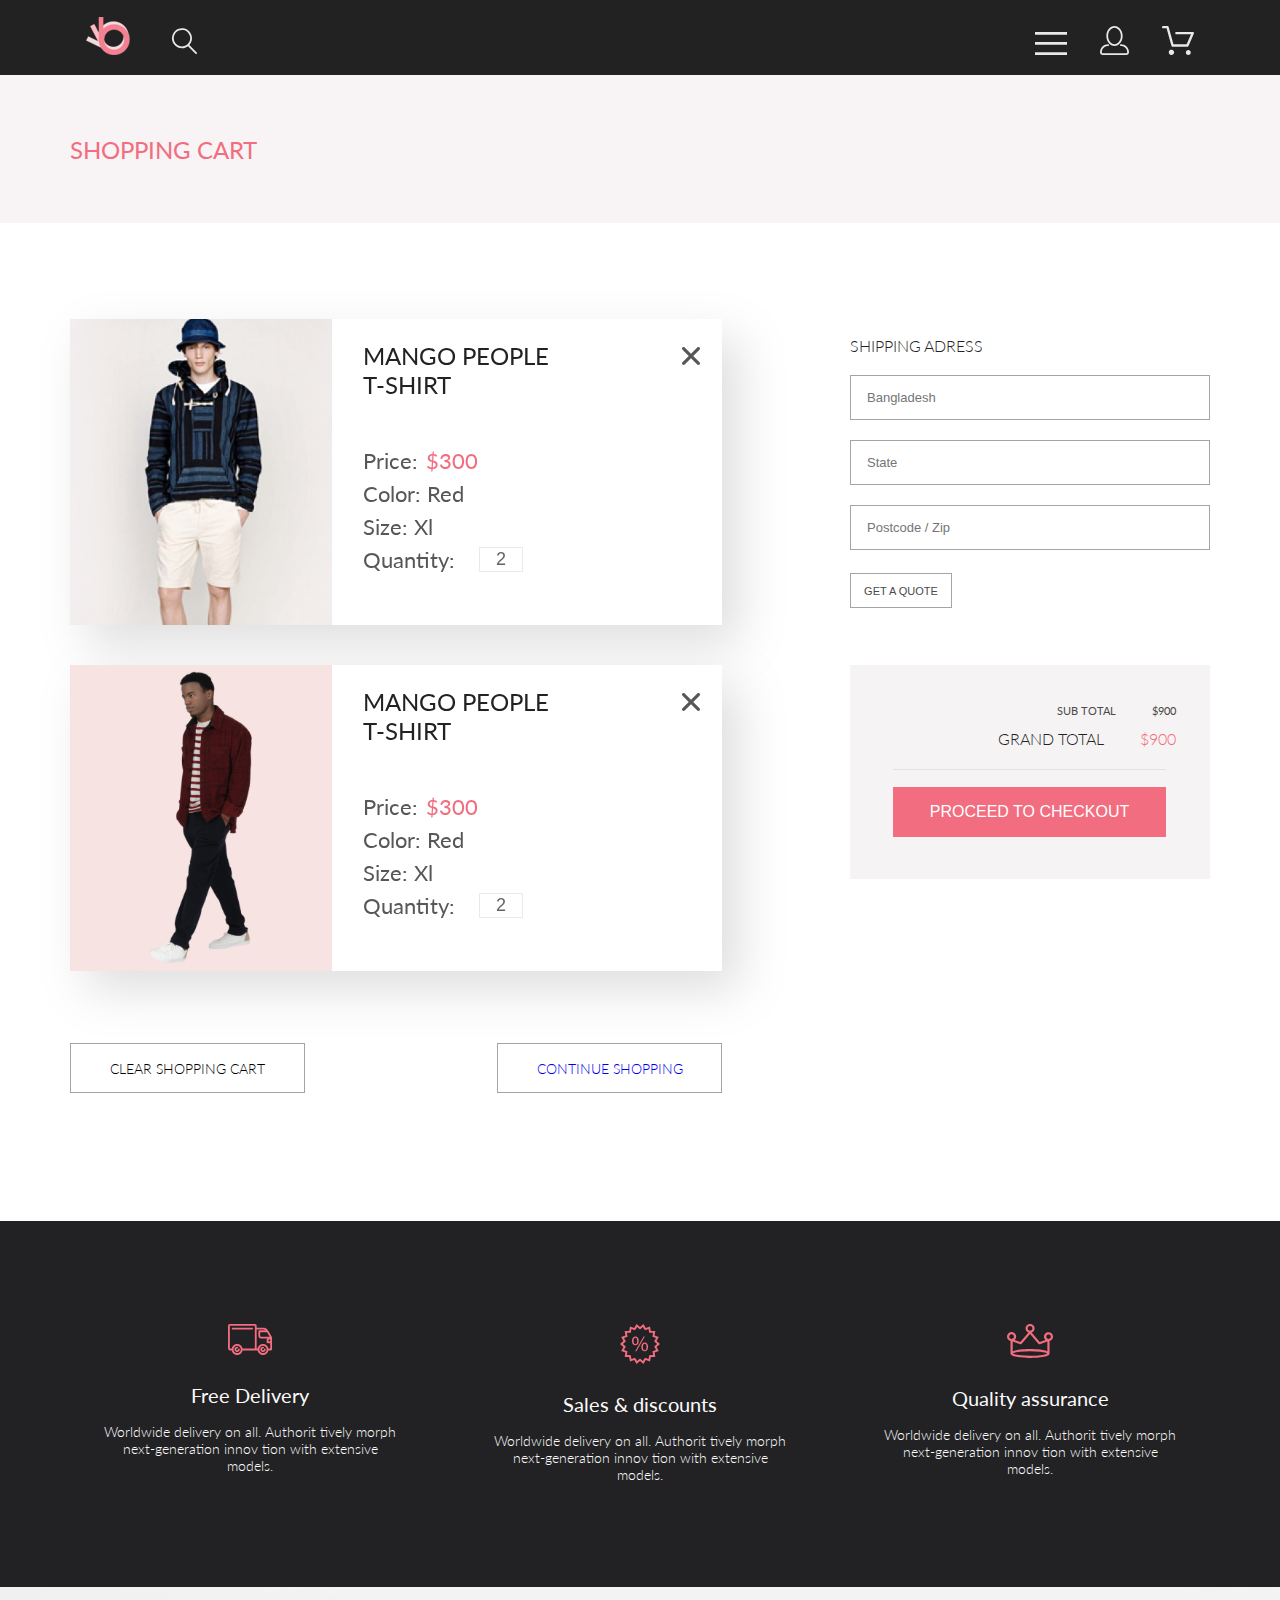
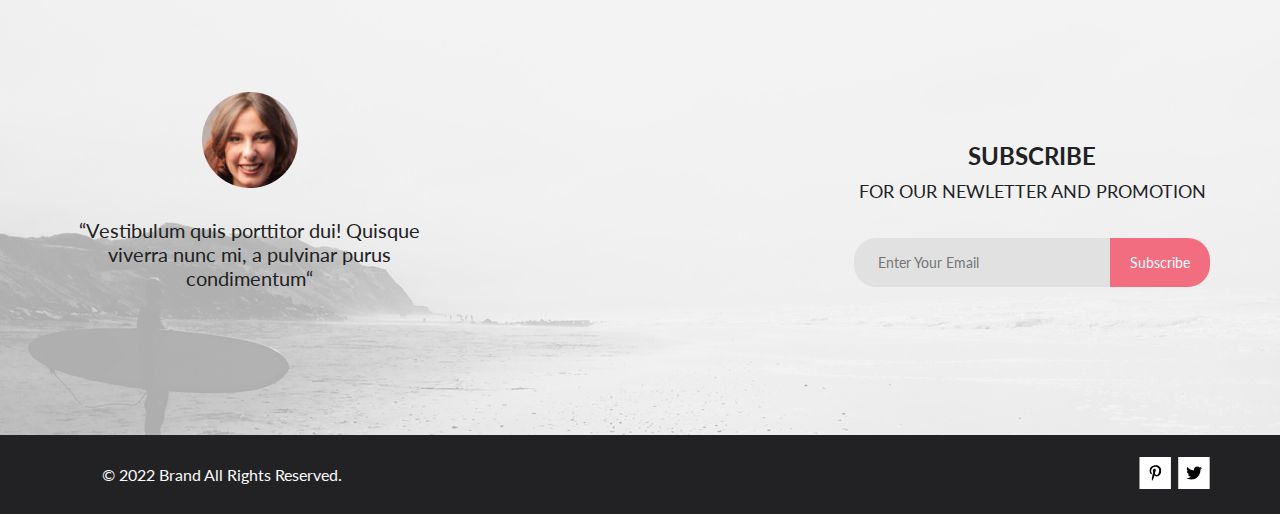
==== commit 41ccecac: "hw 3" ====
--- a/cart.html
+++ b/cart.html
@@ -16,74 +16,61 @@
     <!-- делаем общий блок для всех блоков, что б прикрепить выпадающее меню сайта - бургер-меню -->
     <div class="box-content">
         <header class="heading center">
-            <nav class="heading_left">
-                <a href="index.html"><img src="img/logo_main.svg" width="44" alt="logo"></a>
-                <a href="#"><img src="img/logo_search.svg" width="26" alt="search"></a>
+            <nav class="heading__left">
+                <a class="heading__left_a-img" href="index.html"><img class="heading__left_img-hover" src="img/logo_main.svg" width="44" alt="logo"></a>
+                <a class="heading__left_a-img" href="#"><img class="heading__left_img-hover" src="img/logo_search.svg" width="26" alt="search"></a>
             </nav>
-            <nav class="heading_rigth">
+            <nav class="heading__rigth">
                 <div class="burger-menu-icon">
+                    <input id="burger" type="checkbox" checked hidden>
                     <label for="burger">
-                        <a href="#" class="activ-mobile-menu">
-                            <img src="img/logo_nav.svg" width="32" alt="burger-menu">
-                        </a>
+                        <img class="img-hover" src="img/logo_nav.svg" width="32" alt="burger-menu">
                     </label>
-                    <input class="burger" type="checkbox">
+                    <nav class="nav-burger">
+                        <h3 class="nav-burger__tytle">MENU</h3>
+                        <div class="nav-burger__box">
+                            <ul>
+                                <li class="nav-burger__subject"><a href="catalog.html"></a>MAN
+                                    <ul>
+                                        <li class="nav-burger__link"><a href="#"></a>Accessories</li>
+                                        <li class="nav-burger__link"><a href="#"></a>Bags</li>
+                                        <li class="nav-burger__link"><a href="#"></a>Denim</li>
+                                        <li class="nav-burger__link"><a href="#"></a>T-Shitrs</li>
+                                    </ul>
+                                </li>
+                                <li class="nav-burger__subject"><a href="catalog.html"></a>WOMEN
+                                    <ul>
+                                        <li class="nav-burger__link"><a href="#"></a>Accessories</li>
+                                        <li class="nav-burger__link"><a href="#"></a>Jackets & Coats</li>
+                                        <li class="nav-burger__link"><a href="#"></a>Polos</li>
+                                        <li class="nav-burger__link"><a href="#"></a>T-Shirts</li>
+                                        <li class="nav-burger__link"><a href="#"></a>Shirts</li>
+                                    </ul>
+                                </li>
+                                <li class="nav-burger__subject"><a href="catalog.html"></a>KIDS
+                                    <ul>
+                                        <li class="nav-burger__link"><a href="#"></a>Accessories</li>
+                                        <li class="nav-burger__link"><a href="#"></a>Jackets & Coats</li>
+                                        <li class="nav-burger__link"><a href="#"></a>Polos</li>
+                                        <li class="nav-burger__link"><a href="#"></a>T-Shirts</li>
+                                        <li class="nav-burger__link"><a href="#"></a>Shirts</li>
+                                        <li class="nav-burger__link"><a href="#"></a>Bags</li>
+                                    </ul>
+                                </li>
+                            </ul>
+                        </div>
+                        
+                    </nav>
                     
                 </div>
-                
-
-
-
-
-
-
-
-                <!-- переделали на лекции №2. Можно использовать тег details - как в выпадающих меню размеров, но здесь для примера второй вариант -->
-                <!-- <div class="heading_mobile-menu">
-                    <a class="activ-mobile-menu" href="#"><img src="img/logo_nav.svg" width="32" alt="menu">
-                        <div class="mobile-menu">
-                            <h3 class="mobile-menu__tytle">MENU</h3>
-                            <div class="mobile-menu__box">
-                                <div class="mobile-menu__subtitle">
-                                    <a class="mobile-menu__subject" href="#" >MAN
-                                        <ul class="mobile-menu__list">
-                                            <li><a href="#" class="mobile-menu__link">Accessories</a></li>
-                                            <li><a href="#" class="mobile-menu__link">Bags</a></li>
-                                            <li><a href="#" class="mobile-menu__link">Denim</a></li>
-                                            <li><a href="#" class="mobile-menu__link">T-Shitrs</a></li>   
-                                        </ul>
-                                    </a>
-                                </div>
-                                <div class="mobile-menu__subtitle">
-                                    <a href="#" class="mobile-menu__subject">WOMEN</a>
-                                    <ul class="mobile-menu__list">
-                                        <li><a href="#" class="mobile-menu__link">Accessories</a></li>
-                                        <li><a href="#" class="mobile-menu__link">Jackets & Coats</a></li>
-                                        <li><a href="#" class="mobile-menu__link">Polos</a></li>
-                                        <li><a href="#" class="mobile-menu__link">T-Shitrs</a></li>   
-                                        <li><a href="#" class="mobile-menu__link">Shitrs</a></li>   
-                                    </ul>
-                                </div>
-                                <div class="mobile-menu__subtitle">
-                                    <a href="#" class="mobile-menu__subject">KIDS</a>
-                                    <ul class="mobile-menu__list">
-                                        <li><a href="#" class="mobile-menu__link">Accessories</a></li>
-                                        <li><a href="#" class="mobile-menu__link">Jackets & Coats</a></li>
-                                        <li><a href="#" class="mobile-menu__link">Polos</a></li>
-                                        <li><a href="#" class="mobile-menu__link">T-Shitrs</a></li>   
-                                        <li><a href="#" class="mobile-menu__link">Shitrs</a></li>   
-                                        <li><a href="#" class="mobile-menu__link">Bags</a></li>   
-                                    </ul>
-                                </div>
-                            </div>  
-                        </div>
-                    </a>
-                </div> -->
-                
-                <a class="no-mobile" href="#"><img src="img/logo_account.svg" width="29" height="29"></a>
-                <a class="no-mobile" href="#"><img src="img/logo_basket.svg" width="32" height="29"></a>
+
+                <a class="no-mobile heading__rigth_a-img" href="#"><img class="heading__rigth_img-hover" src="img/logo_account.svg" width="29" height="29"></a>
+
+                <a class="no-mobile heading__rigth_a-img" href="cart.html"><img class="heading__rigth_img-hover" src="img/logo_basket.svg" width="32" height="29"></a>
             </nav>
+            
         </header>
+
         <section class="top-cart center">
             <div class="top-cart__title">SHOPPING CART</div>
         </section>
@@ -145,39 +132,72 @@
                 </div>
             </div>
             <div class="content-cart__address">
-                <p>Lorem ipsum dolor sit amet consectetur, adipisicing elit. Hic enim dignissimos apolore eos nesciunt dolorum, fugit fugiat, modi delectus voluptatem in. Nesciunt explicabo voluptas non, fuga veritatis qui.</p>
+                <div class="address">
+                    <h3 class="address__heading">SHIPPING ADRESS</h3>
+                    <div class="address__input">
+                        <input class="address__item address__item_town" type="text" placeholder="Bangladesh">
+                        <input class="address__item" type="text" placeholder="State">
+                        <input class="address__item" type="text" placeholder="Postcode / Zip">
+                    </div>
+                    <button class="cart-btn cart-btn__address" type="submit">GET A QUOTE</button>
+                </div>
+                <div class="checkout">
+                    <div class="checkout__total">
+                        <div class="checkout__flex">
+                            <p class="checkout__text1">SUB TOTAL</p>
+                            <p class="checkout__sum1">$900</p>
+                        </div>
+                        <div class="checkout__flex">
+                            <p class="checkout__text2">GRAND TOTAL</p>
+                            <p class="checkout__sum2">$900</p>
+                        </div>
+                    </div>
+                    <div class="checkout__proceed">
+                        <button class="checkout__button" type="submit">PROCEED TO CHECKOUT</button>
+                    </div>
+                </div>
             </div>
     
+            <!-- <div class="cart-product__flex">
+                <p class="cart-product__text">Price:</p>
+                <span class="cart-product__text cart-product__text_price">$300</span>
+            </div> -->
+
+
+
+
+
         </section>
+
         <footer>
             <section class="advantages center">
                 <article class="advantages__item">
                     <img width="45" src="img/advant1.svg" alt="image advantages" class="advantages__img">
                     <h3 class="advantages__title">Free Delivery</h3>
-                    <p class="advantage__text">Worldwide delivery on all. Authorit tively morph next-generation innov tion with extensive models.</p>
+                    <p class="advantages__text">Worldwide delivery on all. Authorit tively morph next-generation innov tion with extensive models.</p>
                 </article>
                 <article class="advantages__item">
                     <img width="40" src="img/advant2.svg" alt="image advantages" class="advantages__img">
                     <h3 class="advantages__title">Sales & discounts</h3>
-                    <p class="advantage__text">Worldwide delivery on all. Authorit tively morph next-generation innov tion with extensive models.</p>
+                    <p class="advantages__text">Worldwide delivery on all. Authorit tively morph next-generation innov tion with extensive models.</p>
                 </article>
                 <article class="advantages__item">
                     <img width="47" src="img/advant3.svg" alt="image advantages" class="advantages__img">
                     <h3 class="advantages__title">Quality assurance</h3>
-                    <p class="advantage__text">Worldwide delivery on all. Authorit tively morph next-generation innov tion with extensive models.</p>
+                    <p class="advantages__text">Worldwide delivery on all. Authorit tively morph next-generation innov tion with extensive models.</p>
                 </article>
             </section>
     
-            <div class="subscription_background">
+            <div class="subscription-background">
                 <section class="subscription center">
                     <figure class="figure">
                         <img width="96" src="img/Intersect.png" alt="photo">
-                        <figcaption class="fig_text">“Vestibulum quis porttitor dui! Quisque viverra nunc mi, a pulvinar purus condimentum“</figcaption>
+                        <figcaption class="figure__text">“Vestibulum quis porttitor dui! Quisque viverra nunc mi, a pulvinar purus condimentum“</figcaption>
                     </figure>
                     <div class="subscribe">
                         <div class="subscribe__title">
-                            <h3 class="subscribe__title__main" >SUBSCRIBE</h3>
-                            <h4 class="subscribe__title__subtitle" >FOR OUR NEWLETTER AND PROMOTION</h4>
+                            <h3 class="subscribe__main" >SUBSCRIBE</h3>
+                            <h4 class="subscribe__subtitle" >FOR OUR NEWLETTER AND PROMOTION</h4>
                         </div>
                         <form class="subscribe__button">
                             <input class="subscribe__email" type="email" placeholder="Enter Your Email">
@@ -187,13 +207,12 @@
                 </section>
             </div>
             
-    
             <section class="social-network center">
                 <div class="copyright">
                     <p class="copyright__text">© 2022  Brand  All Rights Reserved.</p>
                 </div>
                 <div class="social-network__icons">
-                    <a href="#" class="icon">
+                    <!-- <a href="#" class="icon">
                         <svg class="icon__img" width="32" height="32" viewBox="0 0 32 32" fill="none" xmlns="http://www.w3.org/2000/svg">
                             <path d="M31.4506 0H0V32H31.4506V0Z" fill="white" class="icon_bg"/>
                             <path d="M19.0884 16.28L19.5069 13.616H16.8902V11.8873C16.8902 11.1585 17.2557 10.4481 18.4277 10.4481H19.6172V8.17997C19.6172 8.17997 18.5377 8 17.5056 8C15.3507 8 13.9422 9.27593 13.9422 11.5857V13.616H11.5469V16.28H13.9422V22.72H16.8902V16.28H19.0884Z" fill="black" class="icon_fig"/>
@@ -211,7 +230,7 @@
                             </clipPath>
                             </defs>
                             </svg>
-                    </a>
+                    </a> -->
                     <a href="#" class="icon">
                         <svg class="icon__img" width="32" height="32" viewBox="0 0 32 32" fill="none" xmlns="http://www.w3.org/2000/svg">
                             <path d="M31.9259 0H0.475342V32H31.9259V0Z" fill="white" class="icon_bg"/>
--- a/style.css
+++ b/style.css
@@ -33,6 +33,16 @@
     transform: translateX(-6px) rotate(1.2deg);
   }
 }
+/* тень для image
+ */
+@keyframes shadow-drop-center {
+  0% {
+    box-shadow: 0 0 0 0 rgba(0, 0, 0, 0);
+  }
+  100% {
+    box-shadow: 0 0 20px 0px rgba(0, 0, 0, 0.35);
+  }
+}
 * {
   padding: 0;
   margin: 0;
@@ -54,6 +64,10 @@
 .center {
   padding-left: calc(50% - 570px);
   padding-right: calc(50% - 570px);
+}
+
+.box-content {
+  overflow: hidden;
 }
 
 .heading {
@@ -67,8 +81,7 @@
   position: relative;
   box-sizing: border-box;
 }
-
-.heading_left {
+.heading__left {
   display: flex;
   flex-direction: row;
   align-items: flex-end;
@@ -77,8 +90,13 @@
   padding-left: 16px;
   box-sizing: border-box;
 }
-
-.heading_rigth {
+.heading__left_a-img {
+  transition: transform 0.3s;
+}
+.heading__left_a-img:hover .heading__left_img-hover {
+  transform: scale(1.1);
+}
+.heading__rigth {
   display: flex;
   flex-direction: row;
   align-items: flex-end;
@@ -87,9 +105,11 @@
   padding-right: 16px;
   box-sizing: border-box;
 }
-
-.box-content {
-  overflow: hidden;
+.heading__rigth_a-img {
+  transition: transform 0.3s;
+}
+.heading__rigth_a-img:hover .heading__rigth_img-hover {
+  transform: scale(1.1);
 }
 
 #burger {
@@ -99,6 +119,10 @@
 }
 #burger:checked ~ .nav-burger {
   right: -300px;
+}
+
+.burger-menu-icon:hover label .img-hover {
+  transform: scale(1.1);
 }
 
 .nav-burger {
@@ -147,6 +171,9 @@
 .nav-burger__subject:hover {
   font-weight: 700;
 }
+.nav-burger:hover {
+  transform: matrix(0.8 0.8);
+}
 
 .top {
   background: #F1E4E6;
@@ -156,20 +183,14 @@
   justify-content: flex-start;
   align-items: center;
 }
-
-.top_img {
+.top__img {
   width: 52%; /* 50% съедает рукав*/
   display: flex;
   justify-content: flex-end;
   flex-wrap: wrap;
   align-items: center;
 }
-
-.img {
-  max-width: 100%;
-}
-
-.top_info {
+.top__info {
   display: flex;
   flex-direction: row;
   align-items: center;
@@ -179,14 +200,12 @@
   padding-bottom: 381px;
   padding-left: 20px; /*63px;*/
 }
-
-.rectangle {
+.top__rectangle {
   width: 12px;
   height: 92px;
   background: #F16D7F;
 }
-
-.title {
+.top__title {
   font-style: normal;
   font-weight: 900;
   font-size: 44px;
@@ -194,16 +213,14 @@
   color: #222222;
   animation: focus-in-expand 1s cubic-bezier(0.25, 0.46, 0.45, 0.94) both;
 }
-
-.subtitle {
+.top__subtitle {
   font-style: normal;
   font-weight: 700;
   font-size: 32px;
   line-height: 38.4px;
   color: #222222;
 }
-
-.colortext {
+.top__colortext {
   color: #F16D7F;
 }
 
@@ -225,29 +242,25 @@
   box-sizing: border-box;
   text-align: center;
 }
-
-.elem1 {
+.elem__1 {
   background: linear-gradient(rgba(33, 22, 22, 0.7), rgba(0, 0, 0, 0.5)), url(img/content_women.png);
   background-repeat: no-repeat;
   background-position: center;
   background-size: cover;
 }
-
-.elem2 {
+.elem__2 {
   background: linear-gradient(rgba(33, 22, 22, 0.7), rgba(0, 0, 0, 0.5)), url(img/content_men.png);
   background-repeat: no-repeat;
   background-position: center;
   background-size: cover;
 }
-
-.elem3 {
+.elem__3 {
   background: linear-gradient(rgba(33, 22, 22, 0.7), rgba(0, 0, 0, 0.5)), url(img/content_kids.png);
   background-repeat: no-repeat;
   background-position: center;
   background-size: cover;
 }
-
-.elem_big {
+.elem__big {
   grid-column: 1/4;
   padding-top: 65px;
   padding-bottom: 65px;
@@ -256,8 +269,7 @@
   background-position: center;
   background-size: cover;
 }
-
-.text_elem {
+.elem__text {
   font-style: normal;
   font-weight: 400;
   font-size: 16px;
@@ -265,8 +277,7 @@
   text-align: center;
   color: #FFFFFF;
 }
-
-.subject {
+.elem__subject {
   font-style: normal;
   font-weight: 700;
   font-size: 24px;
@@ -274,14 +285,22 @@
   text-align: center;
   color: #F16D7F;
 }
-
-.products_info {
-  grid-column: 1/4;
+.elem__link:hover .elem__text {
+  font-size: 17px;
+}
+.elem__link:hover .elem__subject {
+  font-size: 25px;
+}
+
+.products {
+  background: #E5E5E5;
+  padding-bottom: 35px;
+}
+.products__info {
   box-sizing: border-box;
   gap: 6px;
 }
-
-.products_title {
+.products__title {
   background: #E5E5E5;
   font-style: normal;
   font-weight: 400;
@@ -291,8 +310,7 @@
   text-align: center;
   padding-bottom: 6px;
 }
-
-.products_text {
+.products__text {
   background: #E5E5E5;
   font-style: normal;
   font-weight: 400;
@@ -302,8 +320,39 @@
   text-align: center;
   padding-bottom: 48px;
 }
-
-.products {
+.products__all {
+  display: block;
+  background: #E5E5E5;
+  padding-top: 48.5px;
+  padding-bottom: 60.5px;
+  align-items: center;
+  text-align: center;
+}
+.products__link {
+  width: 211px;
+  height: 47px;
+  font-style: normal;
+  font-weight: 400;
+  font-size: 16px;
+  line-height: 47px;
+  color: #F26376;
+  border: 1px solid #FF6A6A;
+  padding-top: 14.5px;
+  padding-bottom: 13.5px;
+  padding-left: 38.5px;
+  padding-right: 38.5px;
+  text-align: center;
+  transition: all 0.3s;
+  box-sizing: border-box;
+}
+.products__link:hover {
+  color: #FFFFFF;
+  border: 1px solid #FF6A6A;
+  background: #F16D7F;
+  border: 1px solid #FF6A6A;
+}
+
+.product-box {
   background: #E5E5E5;
   display: grid;
   align-content: center;
@@ -317,71 +366,31 @@
   position: relative; /*product_add*/
   transition: all 2s;
 }
-
-.product_img {
-  width: 100%;
-  display: flex;
-  justify-content: center;
-  flex-wrap: wrap;
-  align-items: center;
-  background-color: rgba(58, 56, 56, 0.86);
-  opacity: 1;
-}
-
-.prod_photo {
-  transition: all 0.3s;
-}
-
-.product_img:hover .prod_photo {
-  opacity: 0.5;
-}
-
-.product_add {
-  position: absolute; /*product*/
-  top: 188px;
-  right: 111px;
-  transition: all 0.3s; /**/
-  width: 138px;
-  height: 43px;
-  border: 1px solid #FFFFFF;
-  box-sizing: border-box;
-  font-style: normal;
-  font-weight: 400;
-  font-size: 14px;
-  line-height: 17px;
-  color: #FFFFFF;
+.product:hover .product__add {
+  display: block;
   display: flex;
   flex-direction: row;
   flex-wrap: nowrap;
   justify-content: space-evenly;
   gap: 11px;
   align-items: center;
-  display: none;
-}
-
-.product:hover .product_add {
-  display: block;
-  display: flex;
-  flex-direction: row;
-  flex-wrap: nowrap;
-  justify-content: space-evenly;
-  gap: 11px;
-  align-items: center;
-}
-
-.product_add:hover {
-  box-shadow: 0 0 5px #FFFFFF;
-}
-
-.product_add:hover .cart {
-  fill: #F16D7F;
-}
-
-.prod_bekgr {
-  background-color: #F7E4E2;
-}
-
-.name {
+}
+.product__img {
+  width: 100%;
+  display: flex;
+  justify-content: center;
+  flex-wrap: wrap;
+  align-items: center;
+  background-color: rgba(58, 56, 56, 0.86);
+  opacity: 1;
+}
+.product__img:hover .product__photo {
+  opacity: 0.5;
+}
+.product__photo {
+  transition: all 0.3s;
+}
+.product__name {
   font-style: normal;
   font-weight: 400;
   font-size: 13px;
@@ -393,8 +402,10 @@
   padding-left: 16px;
   padding-right: 28px;
 }
-
-.description {
+.product__name:hover {
+  color: #F16D7F;
+}
+.product__description {
   font-style: normal;
   font-weight: 300;
   font-size: 14px;
@@ -403,8 +414,7 @@
   padding-left: 16px;
   padding-right: 28px;
 }
-
-.price {
+.product__price {
   font-style: normal;
   font-weight: 400;
   font-size: 16px;
@@ -415,39 +425,33 @@
   padding-left: 16px;
   padding-right: 28px;
 }
-
-.products_all {
-  display: block;
-  background: #E5E5E5;
-  padding-top: 48.5px;
-  padding-bottom: 60.5px;
-  grid-column: 1/4;
-  align-items: center;
-  text-align: center;
-}
-
-.product_link {
-  width: 211px;
-  height: 47px;
-  font-style: normal;
-  font-weight: 400;
-  font-size: 16px;
-  line-height: 19px;
-  color: #F26376;
-  border: 1px solid #FF6A6A;
-  padding-top: 14.5px;
-  padding-bottom: 13.5px;
-  padding-left: 38.5px;
-  padding-right: 38.5px;
-  text-align: center;
-  transition: all 0.3s;
-}
-
-.product_link:hover {
+.product__add {
+  position: absolute; /*product*/
+  top: 188px;
+  right: 111px;
+  transition: all 0.3s; /**/
+  width: 138px;
+  height: 43px;
+  border: 1px solid #FFFFFF;
+  box-sizing: border-box;
+  font-style: normal;
+  font-weight: 400;
+  font-size: 14px;
+  line-height: 17px;
   color: #FFFFFF;
-  border: 1px solid #FF6A6A;
-  background: #F16D7F;
-  border: 1px solid #FF6A6A;
+  display: flex;
+  flex-direction: row;
+  flex-wrap: nowrap;
+  justify-content: space-evenly;
+  gap: 11px;
+  align-items: center;
+  display: none;
+}
+.product__add:hover {
+  box-shadow: 0 0 5px #FFFFFF;
+}
+.product__add:hover .product__cart {
+  fill: #F16D7F;
 }
 
 .advantages {
@@ -461,7 +465,6 @@
   padding-bottom: 104px;
   min-height: 341p;
 }
-
 .advantages__item {
   width: 360px;
   display: flex;
@@ -472,7 +475,6 @@
   padding-left: 30px;
   box-sizing: border-box;
 }
-
 .advantages__title {
   padding-top: 28px;
   padding-bottom: 16px;
@@ -483,16 +485,13 @@
   color: #FBFBFB;
   animation: wobble-hor-top 7s 3s infinite both;
 }
-
 .advantages__title:hover {
   color: #F26376;
 }
-
 .advantages__title:active {
   color: #6775ae;
 }
-
-.advantage__text {
+.advantages__text {
   font-style: normal;
   font-weight: 300;
   font-size: 13.972px;
@@ -501,7 +500,7 @@
   color: #FBFBFB;
 }
 
-.subscription_background {
+.subscription-background {
   background-image: url(img/backgr_subscr.png);
   background-repeat: no-repeat;
   background-position: center;
@@ -515,9 +514,8 @@
   flex-direction: row;
   flex-wrap: wrap;
   align-content: center;
-  justify-content: space-around;
-  align-items: center;
-  gap: 327px;
+  justify-content: space-between;
+  align-items: center;
 }
 
 .figure {
@@ -529,8 +527,7 @@
   padding-top: 86px;
   padding-bottom: 126px;
 }
-
-.fig_text {
+.figure__text {
   font-style: normal;
   font-weight: 400;
   font-size: 20px;
@@ -539,7 +536,7 @@
   color: #222224;
 }
 
-.subscribe__title__main {
+.subscribe__main {
   font-style: normal;
   font-weight: 700;
   font-size: 24px;
@@ -548,8 +545,7 @@
   color: #222224;
   text-align: center;
 }
-
-.subscribe__title__subtitle {
+.subscribe__subtitle {
   font-style: normal;
   font-weight: 400;
   font-size: 18px;
@@ -559,7 +555,6 @@
   text-align: center;
   margin-bottom: 32px;
 }
-
 .subscribe__button {
   display: flex;
   flex-direction: row;
@@ -569,7 +564,6 @@
   height: 49px;
   box-sizing: border-box;
 }
-
 .subscribe__email {
   background: #E1E1E1;
   width: 72%;
@@ -587,7 +581,6 @@
   border-color: transparent;
   box-sizing: border-box;
 }
-
 .subscribe__submit {
   background: #F16D7F;
   width: 28%;
@@ -631,15 +624,12 @@
   gap: 7.29px;
 }
 
-.icon_bg,
-.icon_fig {
+.icon_bg, .icon_fig {
   transition: all 0.3s;
 }
-
 .icon:hover .icon_bg {
   fill: #F16D7F;
 }
-
 .icon:hover .icon_fig {
   fill: #FFFFFF;
 }
@@ -793,8 +783,20 @@
   align-items: center;
   gap: 9px;
 }
+.descript__sort-header {
+  color: #6F6E6E;
+  font-size: 14px;
+  font-style: normal;
+  font-weight: 400;
+  line-height: normal;
+  transition: color 0.3s;
+}
+.descript__sort-header:hover {
+  color: #F16D7F;
+}
 .descript__sort-down-arrow:hover path {
   fill: #F16D7F;
+  transition: all 0.3s;
 }
 .descript__product_add {
   display: flex;
@@ -836,92 +838,6 @@
   gap: 30px;
   margin-bottom: 128px;
 }
-.products-group__card {
-  background: #F8F8F8;
-  position: relative;
-  transition: all 2s;
-}
-.products-group__img {
-  width: 100%;
-  display: flex;
-  justify-content: center;
-  flex-wrap: wrap;
-  align-items: center;
-  background-color: rgba(58, 56, 56, 0.86);
-  opacity: 1;
-}
-.products-group__name {
-  font-style: normal;
-  font-weight: 400;
-  font-size: 13px;
-  line-height: 16px;
-  color: #000000;
-  display: inline-block;
-  padding-top: 24px;
-  padding-bottom: 13px;
-  padding-left: 16px;
-  padding-right: 28px;
-}
-.products-group__text {
-  font-style: normal;
-  font-weight: 300;
-  font-size: 14px;
-  line-height: 17px;
-  color: #5D5D5D;
-  padding-left: 16px;
-  padding-right: 28px;
-}
-.products-group__price {
-  font-style: normal;
-  font-weight: 400;
-  font-size: 16px;
-  line-height: 19px;
-  color: #F16D7F;
-  padding-top: 18px;
-  padding-bottom: 20px;
-  padding-left: 16px;
-  padding-right: 28px;
-}
-.products-group__product_add {
-  position: absolute;
-  top: 188px;
-  right: 111px;
-  transition: all 0.3s;
-  width: 138px;
-  height: 43px;
-  border: 1px solid #FFFFFF;
-  box-sizing: border-box;
-  font-style: normal;
-  font-weight: 400;
-  font-size: 14px;
-  line-height: 17px;
-  color: #FFFFFF;
-  display: flex;
-  flex-direction: row;
-  flex-wrap: nowrap;
-  justify-content: space-evenly;
-  gap: 11px;
-  align-items: center;
-  display: none;
-}
-.products-group__img:hover .products-group__photo {
-  opacity: 0.5;
-}
-.products-group .products-group:hover .products-group__product_add {
-  display: block;
-  display: flex;
-  flex-direction: row;
-  flex-wrap: nowrap;
-  justify-content: space-evenly;
-  gap: 11px;
-  align-items: center;
-}
-.products-group__product_add:hover {
-  box-shadow: 0 0 5px #FFFFFF;
-}
-.products-group__product_add:hover .cart {
-  fill: #F16D7F;
-}
 
 summary {
   display: block;
@@ -1092,10 +1008,6 @@
   line-height: normal;
 }
 
-.sort__svg:hover path {
-  fill: #F16D7F;
-}
-
 .catalog__products__box {
   background-color: #FFFFFF;
   display: grid;
@@ -1158,6 +1070,7 @@
 .content-cart {
   background-color: #fff;
   display: flex;
+  flex-wrap: wrap;
   gap: 128px;
 }
 .content-cart__products {
@@ -1170,9 +1083,9 @@
   gap: 72px;
 }
 .content-cart__address {
-  padding-top: 113px;
-  width: 360px;
-  box-sizing: border-box;
+  display: flex;
+  flex-direction: column;
+  gap: 57px;
 }
 
 .cart-prods {
@@ -1303,9 +1216,119 @@
 .cart-btn__shopping {
   width: 235px;
 }
+.cart-btn__address {
+  width: 102px;
+  height: 35px;
+  color: #4A4A4A;
+  font-size: 11px;
+  margin-top: 3px;
+  background: #FFF;
+}
 
 .address {
+  margin-top: 113px;
   width: 360px;
+  height: 272px;
+  padding: 0;
+  box-sizing: border-box;
+  display: flex;
+  flex-direction: column;
+  justify-content: space-between;
+  align-items: flex-start;
+  gap: 20px;
+}
+.address__heading {
+  color: #222;
+  font-size: 16px;
+  font-style: normal;
+  font-weight: 300;
+  line-height: normal;
+}
+.address__input {
+  width: 360px;
+  height: 175px;
+  display: flex;
+  flex-direction: column;
+  gap: 20px;
+}
+.address__item {
+  width: 360;
+  height: 45px;
+  padding-left: 16px;
+  box-sizing: border-box;
+  border: 1px solid #A4A4A4;
+  font-size: 13px;
+  font-style: normal;
+  font-weight: 300;
+  line-height: normal;
+}
+.address__item_town {
+  color: #B1B1B1;
+}
+
+.checkout {
+  width: 360px;
+  height: 214px;
+  display: flex;
+  flex-direction: column;
+  padding-top: 39px;
+  padding-right: 34px;
+  padding-bottom: 42px;
+  padding-left: 43px;
+  box-sizing: border-box;
+  background-color: #F5F3F3;
+  margin-bottom: 96px;
+}
+.checkout__total {
+  display: flex;
+  flex-direction: column;
+  align-items: flex-end;
+  justify-content: space-between;
+  gap: 12px;
+  box-sizing: border-box;
+  margin-bottom: 21px;
+}
+.checkout__flex {
+  display: flex;
+  gap: 36px;
+  color: #4A4A4A;
+  font-size: 11px;
+  font-style: normal;
+  font-weight: 400;
+  line-height: normal;
+}
+.checkout__text2 {
+  color: #222;
+  font-size: 16px;
+  font-weight: 300;
+}
+.checkout__sum2 {
+  color: #F16D7F;
+  font-size: 16px;
+  font-weight: 300;
+}
+.checkout__proceed {
+  width: 273px;
+  height: 68px;
+  border-top: 1px solid #E2E2E2;
+  padding-top: 17px;
+}
+.checkout__button {
+  width: 273px;
+  height: 50px;
+  box-sizing: border-box;
+  border: 1px solid #F16D7F;
+  background-color: #F16D7F;
+  color: #FFF;
+  font-size: 16px;
+  font-style: normal;
+  font-weight: 300;
+  line-height: normal;
+  transition: all 0.4s;
+}
+.checkout__button:hover {
+  color: #F16D7F;
+  background-color: #fff;
 }
 
 @media (max-width: 1024px) {
@@ -1317,22 +1340,22 @@
     flex-wrap: nowrap;
     justify-content: center;
   }
-  .top_img {
+  .top__img {
     height: 360px;
     flex-wrap: nowrap;
     justify-content: center;
     align-items: normal;
   }
-  .top_info {
+  .top__info {
     padding-top: 120px; /*138px;*/
     padding-bottom: 120px; /*151px;*/
     padding-left: 20px;
   }
-  .title {
+  .top__title {
     font-size: 44px;
     line-height: 53px;
   }
-  .subtitle {
+  .top__subtitle {
     font-size: 24px;
     line-height: 28px;
   }
@@ -1345,27 +1368,26 @@
     padding-top: 58px;
     padding-bottom: 60px;
   }
-  .elem_big {
+  .elem__big {
     padding-top: 33px;
     padding-bottom: 33px;
   }
-  .products {
+  .product-box {
     grid-template-columns: repeat(2, 360px);
     gap: 16px;
   }
-  .products_info {
-    grid-column: 1/3;
-  }
-  .products_title {
+  .products {
+    padding-bottom: 24px;
+  }
+  .products__title {
     padding-bottom: 3px;
   }
-  .products_text {
+  .products__text {
     padding-bottom: 72px;
   }
-  .products_all {
-    grid-column: 1/3;
-    padding-top: 33px;
-    padding-bottom: 71px;
+  .products__all {
+    padding-top: 32px;
+    padding-bottom: 41px;
   }
   /*дз 9*/
   .advantages {
@@ -1375,17 +1397,18 @@
     padding-bottom: 64px;
     align-items: center;
   }
-  .subscription_background {
+  .subscription-background {
     background-position: -350px;
   }
   .subscription {
     gap: 48px;
+    justify-content: center;
   }
   .figure {
     padding-top: 60px;
     padding-bottom: 32px;
   }
-  .subscribe__title__subtitle {
+  .subscribe__subtitle {
     margin-bottom: 27px;
   }
   .subscribe__button {
@@ -1403,22 +1426,22 @@
   .no-mobile {
     display: none;
   }
-  .top_img {
+  .top__img {
     display: none;
   }
-  .top_info {
+  .top__info {
     gap: 15px;
     padding-top: 148px;
     padding-bottom: 149px;
   }
-  .rectangle {
+  .top__rectangle {
     height: 61px;
   }
-  .title {
+  .top__title {
     font-size: 38px; /*38*/
     line-height: 46px; /*46*/
   }
-  .subtitle {
+  .top__subtitle {
     font-size: 20px; /*20*/
     line-height: 24px; /*24*/
   }
@@ -1433,26 +1456,30 @@
     box-sizing: border-box;
     text-align: center;
   }
-  .elem_big {
+  .elem__big {
     grid-column: 1/1;
     padding-top: 30px;
     padding-bottom: 31px;
   }
-  .products {
+  .content {
+    padding-bottom: 64px;
+  }
+  .product-box {
     grid-template-columns: repeat(1, 1fr);
     gap: 16px;
   }
-  .products_info {
-    grid-column: 1/1;
-  }
-  .products_title {
+  .products {
+    padding-bottom: 24px;
+  }
+  .products__title {
     padding-bottom: 3px;
   }
-  .products_text {
+  .products__text {
     padding-bottom: 65px;
   }
-  .products_all {
-    grid-column: 1/1;
+  .products__all {
+    padding-top: 32px;
+    padding-bottom: 41px;
   }
   /*дз 9*/
   .advantages {
@@ -1465,24 +1492,25 @@
     padding-right: 0px;
     padding-left: 0px;
   }
-  .subscription_background {
+  .subscription-background {
     background-position: -450px;
   }
   .subscription {
     gap: 59px;
+    justify-content: center;
   }
   .figure {
     padding-top: 64px;
     padding-bottom: 59px;
   }
-  .fig_text {
+  .figure__text {
     font-size: 19px;
     line-height: 22.8px;
   }
-  .subscribe__title__main {
+  .subscribe__main {
     line-height: 36.8px;
   }
-  .subscribe__title__subtitle {
+  .subscribe__subtitle {
     margin-bottom: 22.15px;
     font-size: 14px;
     line-height: 21.5px;
@@ -1504,4 +1532,7 @@
   .copyright__text {
     padding-left: 0;
   }
+}
+.prod_bekgr {
+  background-color: #F7E4E2;
 }/*# sourceMappingURL=style.css.map */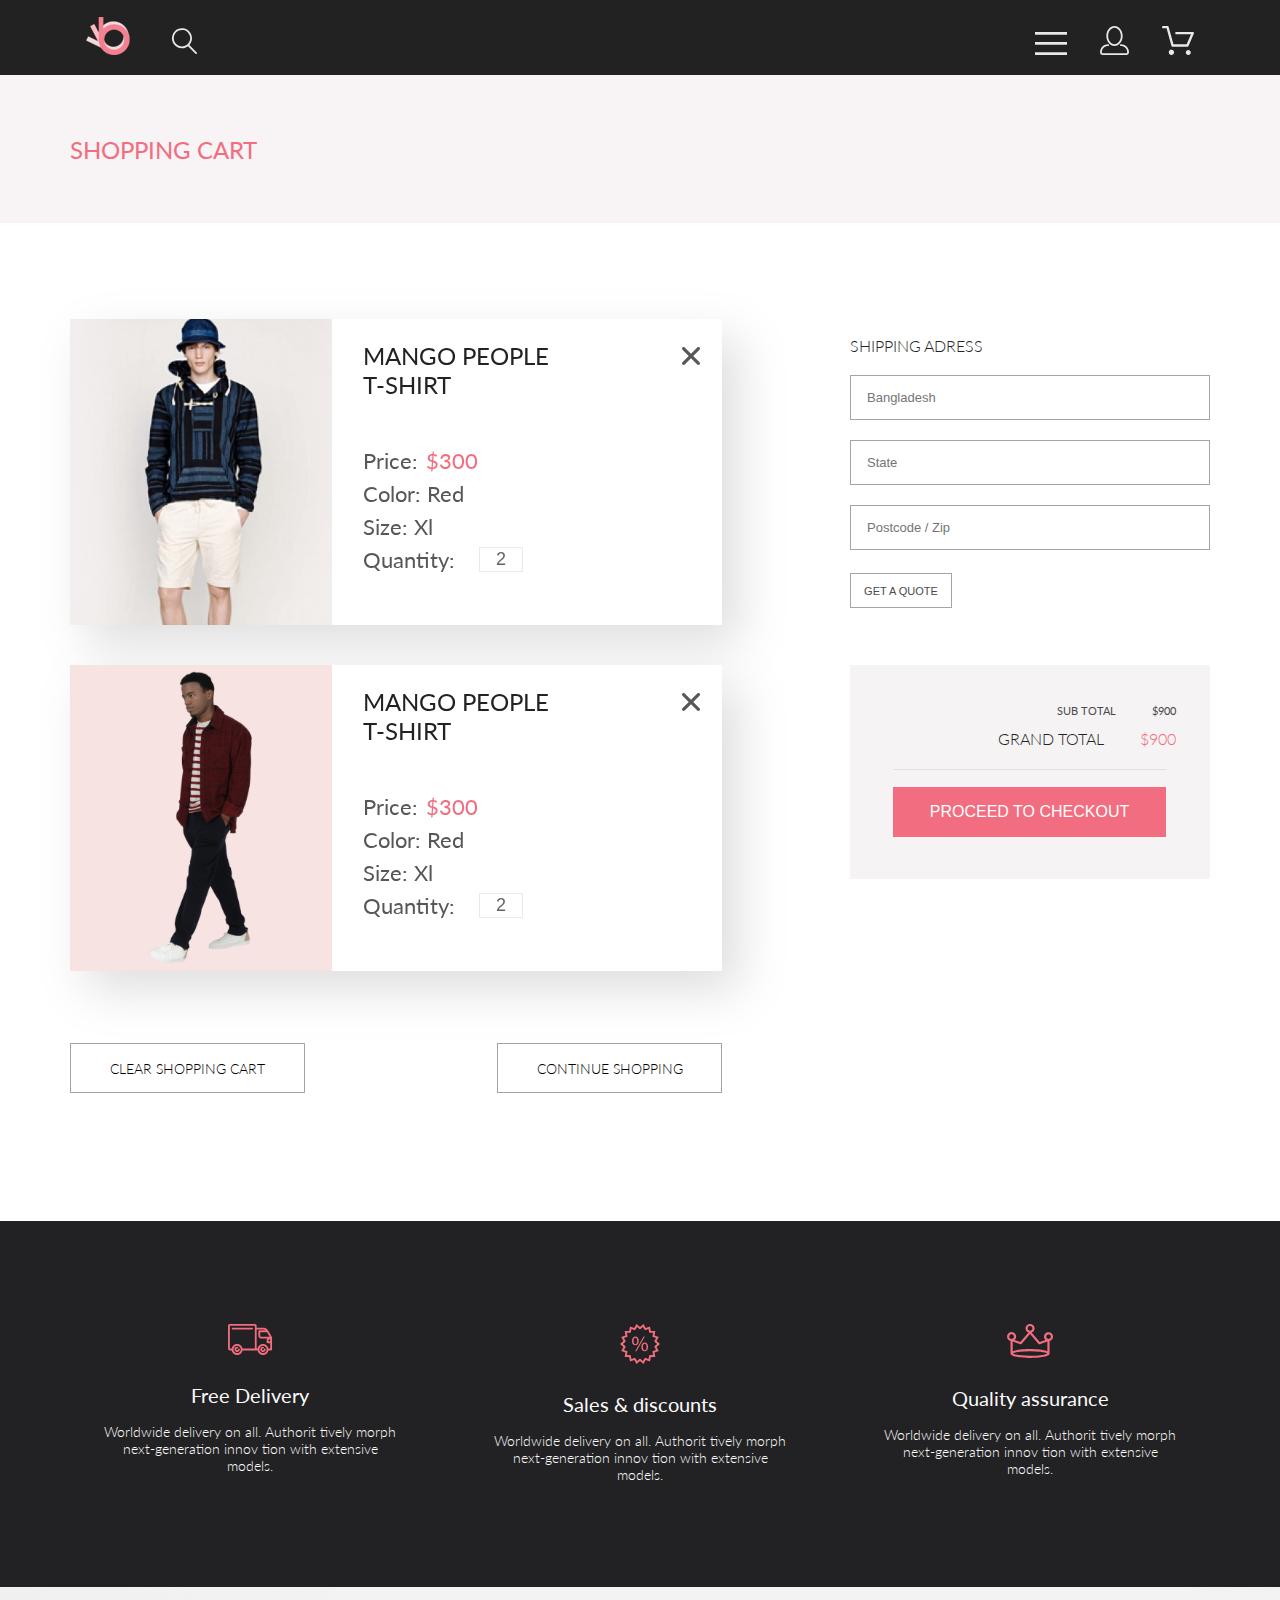
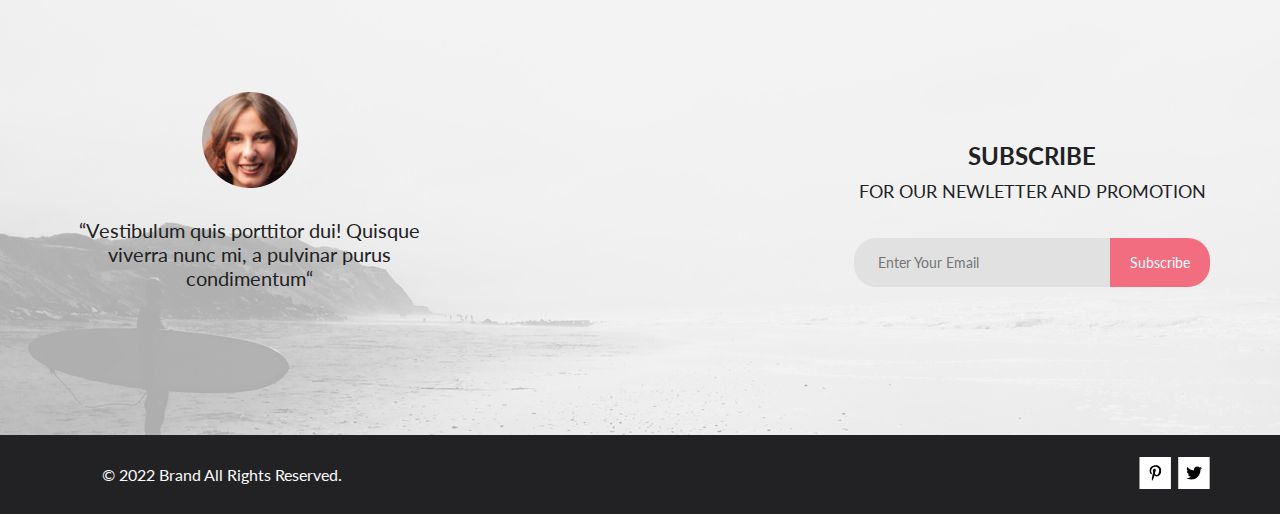
==== commit 1110d15e: "cart исправила кнопку-ссылку" ====
--- a/cart.html
+++ b/cart.html
@@ -127,8 +127,7 @@
                 </div>
                 <div class="cart-buttons">
                     <div class="cart-btn cart-btn__shopping"><!-- <button type="reset"></button> -->CLEAR SHOPPING CART</div>
-                    <div class="cart-btn"><a href="catalog.html">CONTINUE SHOPPING</a></div>
-                    
+                    <a class="cart-btn" href="catalog.html">CONTINUE SHOPPING</a>
                 </div>
             </div>
             <div class="content-cart__address">
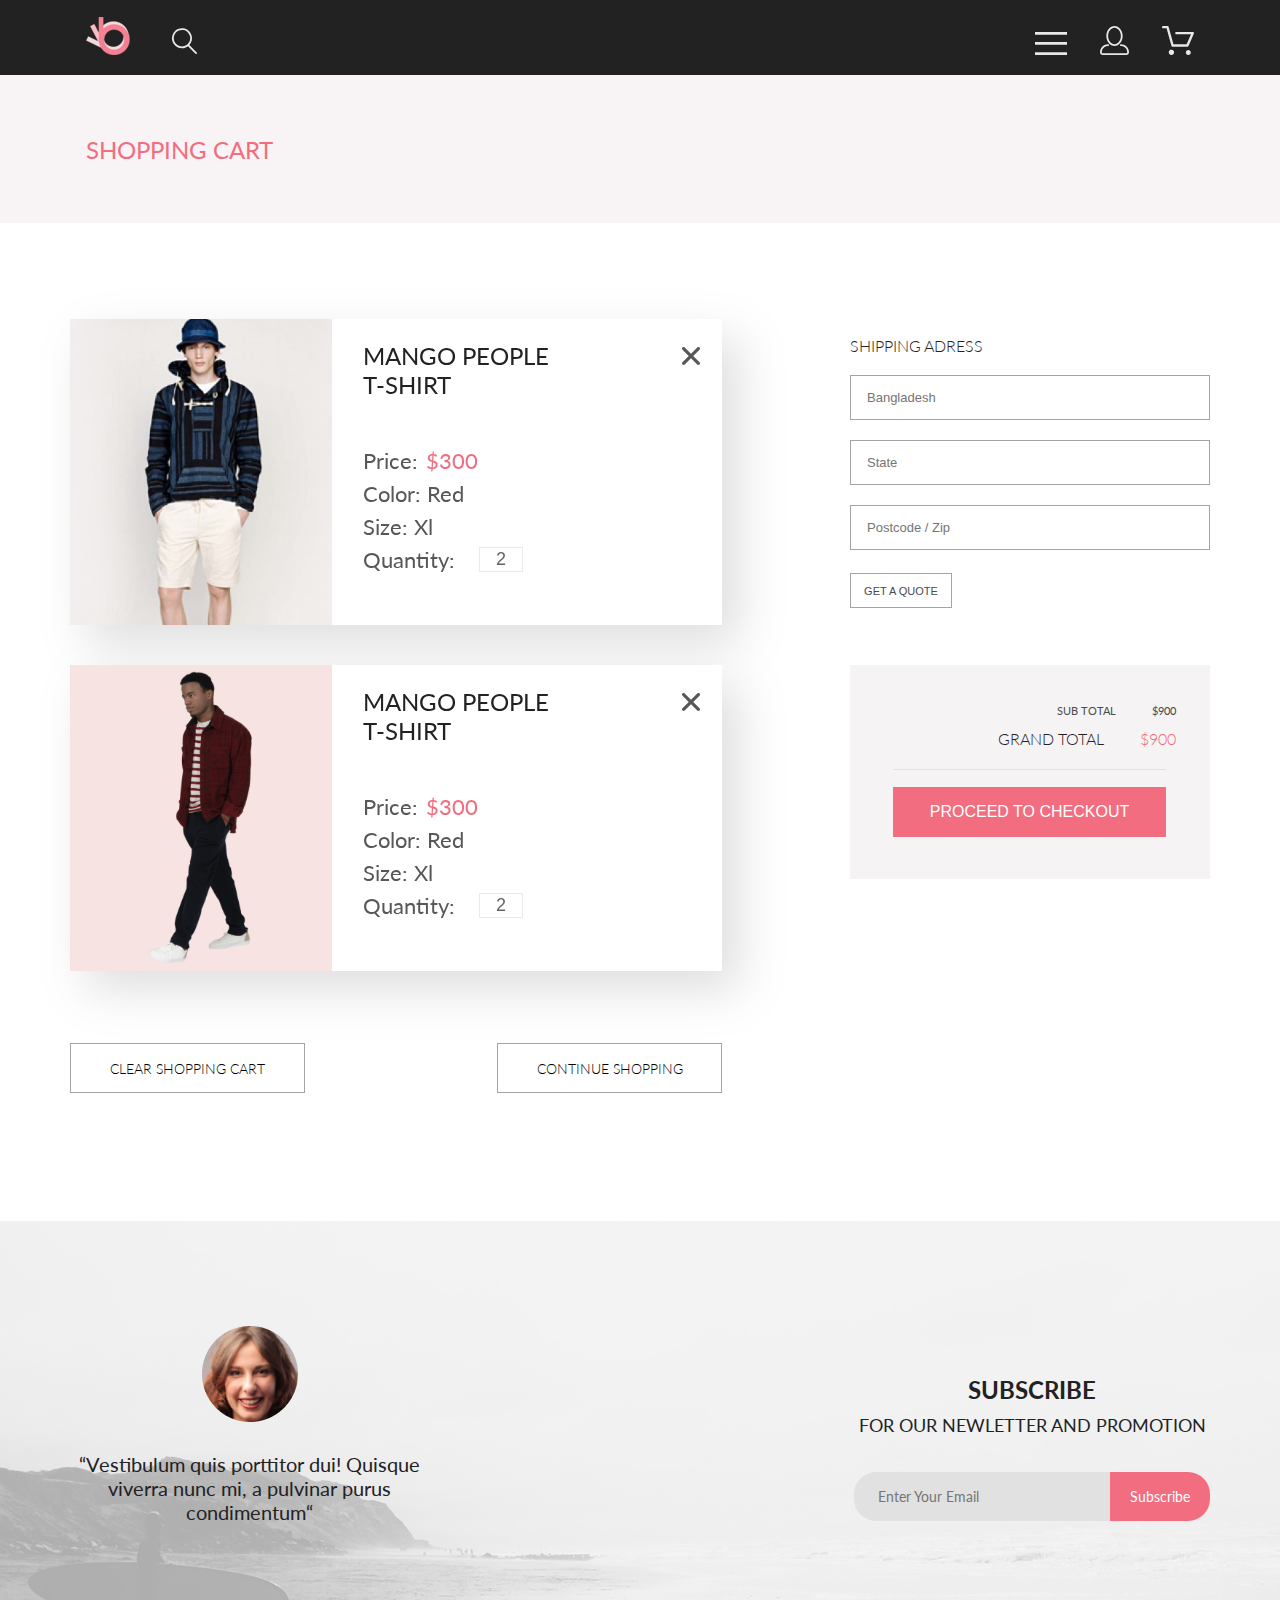
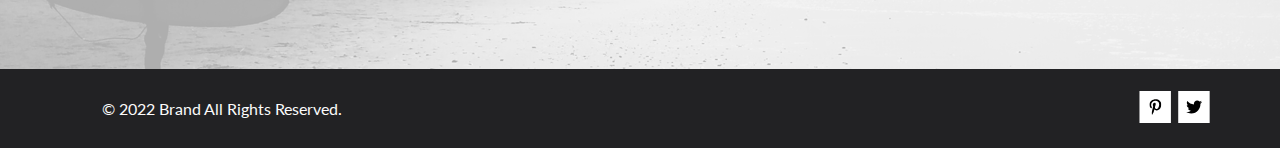
==== commit 1e84380f: "адаптив для планшета. дз 5" ====
--- a/cart.html
+++ b/cart.html
@@ -9,7 +9,7 @@
     <link href="https://fonts.googleapis.com/css2?family=Roboto&display=swap" rel="stylesheet">
     <meta charset="UTF-8">
     <meta name="viewport" content="width=device-width, initial-scale=1.0">
-    <title>hw_3_cart</title>
+    <title>cart</title>
     <link rel="stylesheet" href="style.css">
 </head>
 <body>
@@ -30,31 +30,31 @@
                         <h3 class="nav-burger__tytle">MENU</h3>
                         <div class="nav-burger__box">
                             <ul>
-                                <li class="nav-burger__subject"><a href="catalog.html"></a>MAN
+                                <li><a class="nav-burger__subject" href="catalog.html">MAN</a>
                                     <ul>
-                                        <li class="nav-burger__link"><a href="#"></a>Accessories</li>
-                                        <li class="nav-burger__link"><a href="#"></a>Bags</li>
-                                        <li class="nav-burger__link"><a href="#"></a>Denim</li>
-                                        <li class="nav-burger__link"><a href="#"></a>T-Shitrs</li>
+                                        <li><a class="nav-burger__link" href="catalog.html">Accessories</a></li>
+                                        <li><a class="nav-burger__link" href="catalog.html">Bags</a></li>
+                                        <li><a class="nav-burger__link" href="catalog.html">Denim</a></li>
+                                        <li><a class="nav-burger__link" href="catalog.html">T-Shitrs</a></li>
                                     </ul>
                                 </li>
-                                <li class="nav-burger__subject"><a href="catalog.html"></a>WOMEN
+                                <li><a class="nav-burger__subject" href="catalog.html">WOMEN</a>
                                     <ul>
-                                        <li class="nav-burger__link"><a href="#"></a>Accessories</li>
-                                        <li class="nav-burger__link"><a href="#"></a>Jackets & Coats</li>
-                                        <li class="nav-burger__link"><a href="#"></a>Polos</li>
-                                        <li class="nav-burger__link"><a href="#"></a>T-Shirts</li>
-                                        <li class="nav-burger__link"><a href="#"></a>Shirts</li>
+                                        <li><a class="nav-burger__link" href="catalog.html">Accessories</a></li>
+                                        <li><a class="nav-burger__link" href="catalog.html">Jackets & Coats</a></li>
+                                        <li><a class="nav-burger__link" href="catalog.html">Polos</a></li>
+                                        <li><a class="nav-burger__link" href="catalog.html">T-Shirts</a></li>
+                                        <li><a class="nav-burger__link" href="catalog.html">Shirts</a></li>
                                     </ul>
                                 </li>
-                                <li class="nav-burger__subject"><a href="catalog.html"></a>KIDS
+                                <li><a class="nav-burger__subject" href="catalog.html">KIDS</a>
                                     <ul>
-                                        <li class="nav-burger__link"><a href="#"></a>Accessories</li>
-                                        <li class="nav-burger__link"><a href="#"></a>Jackets & Coats</li>
-                                        <li class="nav-burger__link"><a href="#"></a>Polos</li>
-                                        <li class="nav-burger__link"><a href="#"></a>T-Shirts</li>
-                                        <li class="nav-burger__link"><a href="#"></a>Shirts</li>
-                                        <li class="nav-burger__link"><a href="#"></a>Bags</li>
+                                        <li><a class="nav-burger__link" href="catalog.html">Accessories</a></li>
+                                        <li><a class="nav-burger__link" href="catalog.html">Jackets & Coats</a></li>
+                                        <li><a class="nav-burger__link" href="catalog.html">Polos</a></li>
+                                        <li><a class="nav-burger__link" href="catalog.html">T-Shirts</a></li>
+                                        <li><a class="nav-burger__link" href="catalog.html">Shirts</a></li>
+                                        <li><a class="nav-burger__link" href="catalog.html">Bags</a></li>
                                     </ul>
                                 </li>
                             </ul>
@@ -64,7 +64,7 @@
                     
                 </div>
 
-                <a class="no-mobile heading__rigth_a-img" href="#"><img class="heading__rigth_img-hover" src="img/logo_account.svg" width="29" height="29"></a>
+                <a class="no-mobile heading__rigth_a-img" href="registration.html"><img class="heading__rigth_img-hover" src="img/logo_account.svg" width="29" height="29"></a>
 
                 <a class="no-mobile heading__rigth_a-img" href="cart.html"><img class="heading__rigth_img-hover" src="img/logo_basket.svg" width="32" height="29"></a>
             </nav>
@@ -81,7 +81,7 @@
                         <div class="cart-product">
                             <img class="cart-product__img" src="img/prod_3.png" alt="prod_photo">
                             <div class="cart-product__info">
-                                <a href="#" class="cart-product__header">MANGO   PEOPLE   <br>T-SHIRT</a>
+                                <a href="product.html" class="cart-product__header">MANGO   PEOPLE   <br>T-SHIRT</a>
                                 <div class="cart-product__items">
                                     <div class="cart-product__flex">
                                         <p class="cart-product__text">Price:</p>
@@ -104,7 +104,7 @@
                         <div class="cart-product">
                             <img class="cart-product__img" src="img/prod_7.png" alt="prod_photo">
                             <div class="cart-product__info">
-                                <a href="#" class="cart-product__header">MANGO   PEOPLE   <br>T-SHIRT</a>
+                                <a href="product.html" class="cart-product__header">MANGO   PEOPLE   <br>T-SHIRT</a>
                                 <div class="cart-product__items">
                                     <div class="cart-product__flex">
                                         <p class="cart-product__text">Price:</p>
@@ -134,7 +134,7 @@
                 <div class="address">
                     <h3 class="address__heading">SHIPPING ADRESS</h3>
                     <div class="address__input">
-                        <input class="address__item address__item_town" type="text" placeholder="Bangladesh">
+                        <input class="address__item address__item_color" type="text" placeholder="Bangladesh">
                         <input class="address__item" type="text" placeholder="State">
                         <input class="address__item" type="text" placeholder="Postcode / Zip">
                     </div>
@@ -168,25 +168,7 @@
 
         </section>
 
-        <footer>
-            <section class="advantages center">
-                <article class="advantages__item">
-                    <img width="45" src="img/advant1.svg" alt="image advantages" class="advantages__img">
-                    <h3 class="advantages__title">Free Delivery</h3>
-                    <p class="advantages__text">Worldwide delivery on all. Authorit tively morph next-generation innov tion with extensive models.</p>
-                </article>
-                <article class="advantages__item">
-                    <img width="40" src="img/advant2.svg" alt="image advantages" class="advantages__img">
-                    <h3 class="advantages__title">Sales & discounts</h3>
-                    <p class="advantages__text">Worldwide delivery on all. Authorit tively morph next-generation innov tion with extensive models.</p>
-                </article>
-                <article class="advantages__item">
-                    <img width="47" src="img/advant3.svg" alt="image advantages" class="advantages__img">
-                    <h3 class="advantages__title">Quality assurance</h3>
-                    <p class="advantages__text">Worldwide delivery on all. Authorit tively morph next-generation innov tion with extensive models.</p>
-                </article>
-            </section>
-    
+        <footer>    
             <div class="subscription-background">
                 <section class="subscription center">
                     <figure class="figure">
--- a/style.css
+++ b/style.css
@@ -1008,7 +1008,7 @@
   line-height: normal;
 }
 
-.catalog__products__box {
+.catalog-products__box {
   background-color: #FFFFFF;
   display: grid;
   align-content: center;
@@ -1016,7 +1016,7 @@
   grid-template-columns: repeat(3, 360px);
   gap: 30px;
 }
-.catalog__products__pages {
+.catalog-products__pages {
   background-color: #fff;
   height: 188px;
   padding-top: 49px;
@@ -1025,7 +1025,7 @@
   display: flex;
   justify-content: center;
 }
-.catalog__products__pages__link {
+.catalog-products__pages-link {
   color: #6F6E6E;
   font-size: 16px;
   font-family: Lato;
@@ -1033,10 +1033,10 @@
   font-weight: 300;
   line-height: normal;
 }
-.catalog__products__pages__link:hover {
-  color: #F16D7F;
-}
-.catalog__products__box-link {
+.catalog-products__pages-link:hover {
+  color: #F16D7F;
+}
+.catalog-products__box-link {
   width: 283px;
   height: 43px;
   padding: 11px 15px 12px;
@@ -1065,6 +1065,7 @@
   font-style: normal;
   font-weight: 400;
   line-height: normal;
+  padding-left: 16px;
 }
 
 .content-cart {
@@ -1086,6 +1087,7 @@
   display: flex;
   flex-direction: column;
   gap: 57px;
+  padding-top: 113px;
 }
 
 .cart-prods {
@@ -1226,9 +1228,7 @@
 }
 
 .address {
-  margin-top: 113px;
   width: 360px;
-  height: 272px;
   padding: 0;
   box-sizing: border-box;
   display: flex;
@@ -1246,7 +1246,6 @@
 }
 .address__input {
   width: 360px;
-  height: 175px;
   display: flex;
   flex-direction: column;
   gap: 20px;
@@ -1262,7 +1261,7 @@
   font-weight: 300;
   line-height: normal;
 }
-.address__item_town {
+.address__item_color {
   color: #B1B1B1;
 }
 
@@ -1331,6 +1330,129 @@
   background-color: #fff;
 }
 
+.registration {
+  display: flex;
+  gap: 128px;
+  padding-top: 64px;
+  padding-bottom: 96px;
+  box-sizing: border-box;
+  background: #FFF;
+}
+.registration__left {
+  width: 360px;
+  box-sizing: border-box;
+  margin-left: 16px;
+}
+.registration__right {
+  width: 652px;
+  height: 334px;
+  box-sizing: border-box;
+  margin-right: 16px;
+  display: flex;
+  flex-direction: column;
+  gap: 22px;
+  color: #000;
+  font-family: Lato;
+  font-size: 24px;
+  font-style: normal;
+  font-weight: 300;
+  line-height: normal;
+}
+.registration__text {
+  padding-top: 15px;
+  padding-bottom: 39px;
+  color: #B1B1B1;
+  font-size: 13px;
+  font-style: normal;
+  font-weight: 300;
+  line-height: normal;
+}
+.registration__button {
+  width: 167px;
+  height: 50px;
+  box-sizing: border-box;
+  border: 1px solid #F16D7F;
+  background-color: #F16D7F;
+  display: flex;
+  justify-content: center;
+  align-items: center;
+  gap: 20px;
+  color: #FFF;
+  font-size: 14px;
+  font-style: normal;
+  font-weight: 400;
+  line-height: normal;
+  transition: all 0.4s;
+}
+.registration__button:hover {
+  color: #F16D7F;
+  background-color: #fff;
+}
+.registration__button:hover .registration__svg path {
+  fill: #F16D7F;
+}
+.registration__gender {
+  width: 132px;
+  height: 17px;
+  display: flex;
+  justify-content: space-between;
+  gap: 20px;
+  margin-top: 31px;
+  margin-bottom: 33px;
+  color: #000;
+  font-size: 11px;
+  font-style: normal;
+  font-weight: 300;
+  line-height: normal;
+}
+.registration__gender_inp {
+  display: flex;
+  flex-wrap: nowrap;
+  gap: 10px;
+  align-items: flex-end;
+}
+.registration__benefits {
+  display: flex;
+  flex-direction: column;
+  gap: 16px;
+}
+.registration__benef::before {
+  content: url(img/reg.svg);
+  padding-right: 22px;
+}
+
+@media (max-width: 1139px) {
+  .content-cart {
+    gap: 64px;
+  }
+  .content-cart__products {
+    width: 734px;
+    padding-top: 59px;
+    gap: 62px;
+  }
+  .content-cart__address {
+    padding-top: 0;
+    padding-bottom: 128px;
+    gap: 15px;
+    flex-direction: row;
+    flex-wrap: nowrap;
+  }
+  .cart-buttons {
+    justify-content: center;
+    gap: 48px;
+    padding-bottom: 0;
+  }
+  .cart-product {
+    width: 734px;
+  }
+  .cart-product__info {
+    width: 472px;
+  }
+  .checkout {
+    margin-top: 39px;
+    margin-bottom: 0px;
+  }
+}
 @media (max-width: 1024px) {
   .center {
     padding-left: calc(50% - 376px);
@@ -1417,6 +1539,85 @@
   .social-network__icons {
     padding-right: 32px;
   }
+  .registration {
+    gap: 22px;
+    padding-top: 40px;
+  }
+  .registration__right {
+    width: 354px;
+    font-size: 16px;
+  }
+  .registration__benef {
+    width: 312px;
+    display: flex;
+    flex-wrap: nowrap;
+  }
+  .content-cart {
+    gap: 64px;
+  }
+  .content-cart__products {
+    width: 734px;
+    padding-top: 59px;
+    gap: 62px;
+  }
+  .content-cart__address {
+    padding-top: 0;
+    padding-bottom: 128px;
+    gap: 15px;
+    flex-direction: row;
+    flex-wrap: nowrap;
+  }
+  .cart-buttons {
+    justify-content: center;
+    gap: 48px;
+    padding-bottom: 0;
+  }
+  .cart-product {
+    width: 734px;
+  }
+  .cart-product__info {
+    width: 472px;
+  }
+  .checkout {
+    margin-top: 39px;
+    margin-bottom: 0px;
+  }
+  .filter-sort {
+    height: 81px;
+    gap: 30px;
+    padding-top: 24px;
+    padding-bottom: 40px;
+    align-items: center;
+  }
+  .catalog-products__box {
+    grid-template-columns: repeat(2, 360px);
+    gap: 16px;
+  }
+  .catalog-products__pages {
+    height: 147px;
+    padding-top: 41px;
+    padding-bottom: 64px;
+  }
+  .carousel {
+    height: 624px;
+  }
+  .carousel__photo {
+    height: 565px;
+  }
+  .descript {
+    height: 600px;
+  }
+  .descript__box {
+    top: 0;
+  }
+  .products-group {
+    grid-template-columns: repeat(2, 360px);
+    grid-template-rows: 1fr;
+    grid-auto-rows: 0;
+    overflow-y: hidden;
+    gap: 16px;
+    margin-bottom: 128px;
+  }
 }
 @media (max-width: 767px) {
   .center {
@@ -1532,7 +1733,4 @@
   .copyright__text {
     padding-left: 0;
   }
-}
-.prod_bekgr {
-  background-color: #F7E4E2;
 }/*# sourceMappingURL=style.css.map */